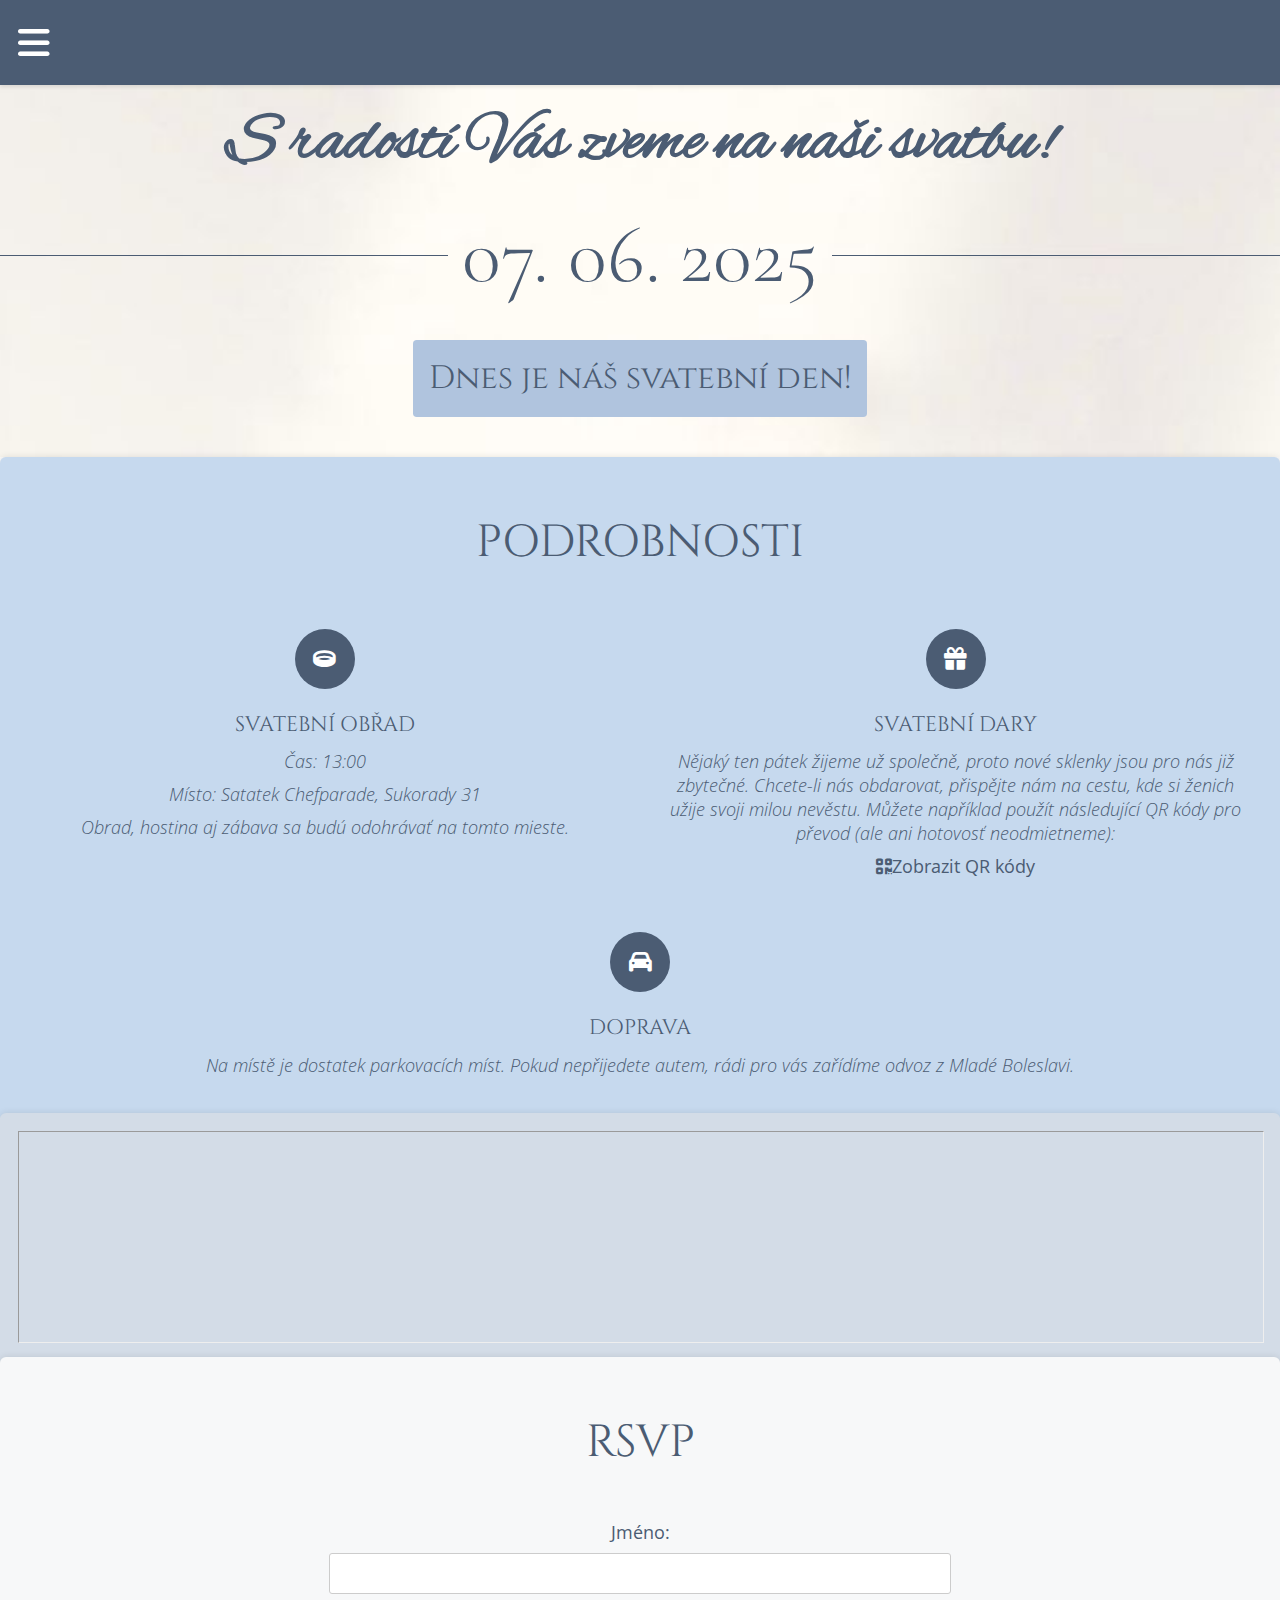
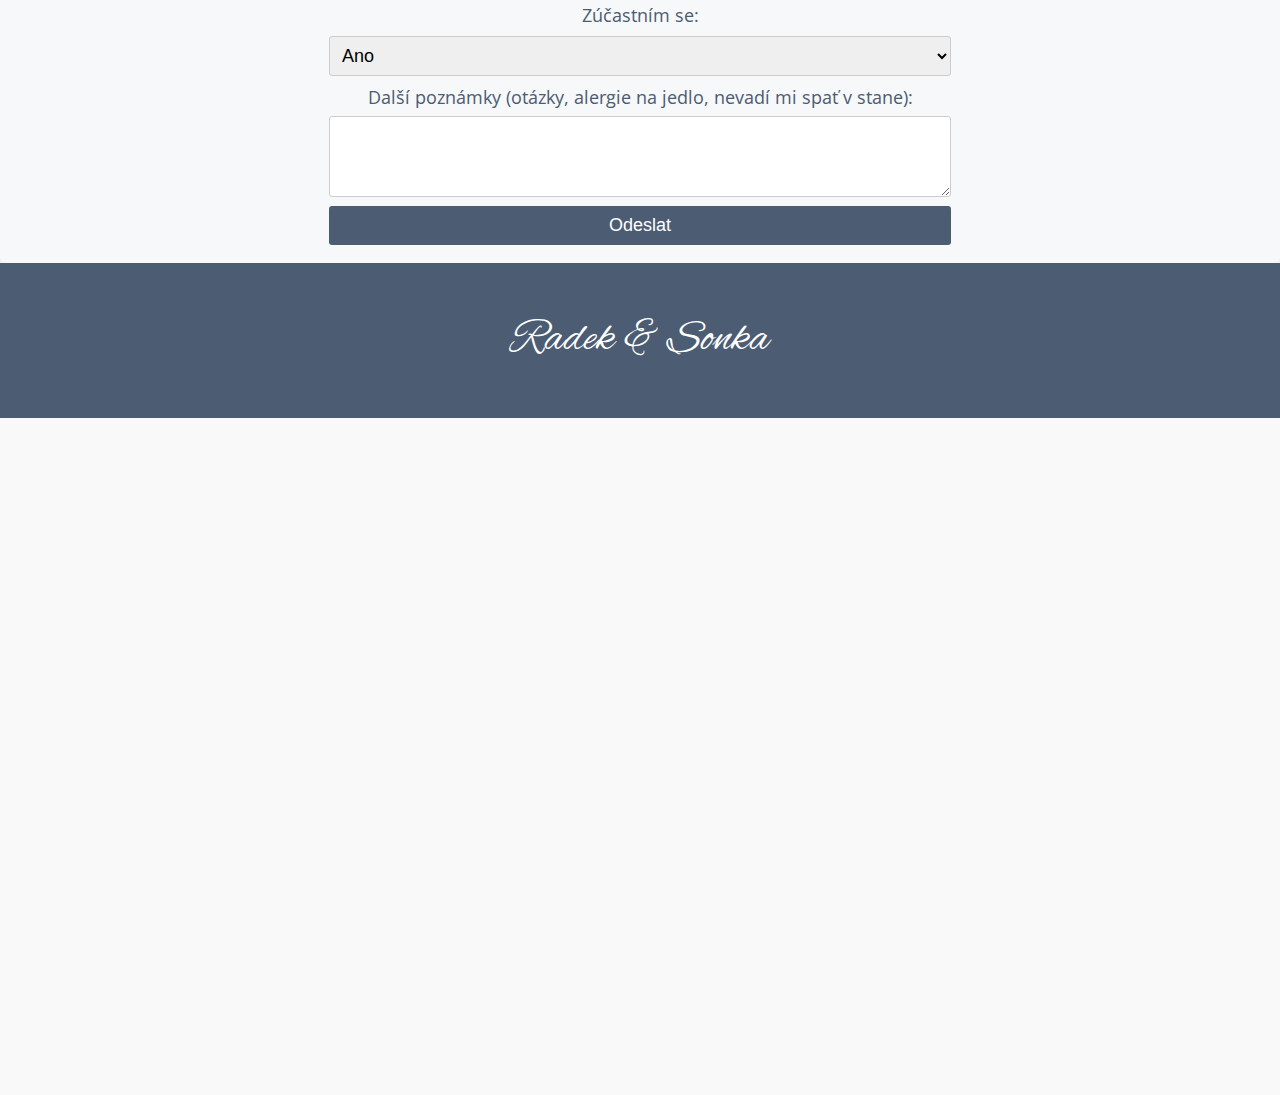
==== index.html @ 507f0cdb "timeline prec + ubytko prec" ====
<!DOCTYPE html>
<html lang="cs">
<head>
    <meta charset="UTF-8">
    <meta name="viewport" content="width=device-width, initial-scale=1.0">
    <title>Pozvánka na Svatbu</title>
    <link rel="stylesheet" href="style.css">
    <link rel="stylesheet" href="https://cdnjs.cloudflare.com/ajax/libs/font-awesome/6.0.0-beta3/css/all.min.css">
    <link rel="preconnect" href="https://fonts.googleapis.com">
    <link rel="preconnect" href="https://fonts.gstatic.com" crossorigin>
    <link href="https://fonts.googleapis.com/css2?family=Nanum+Myeongjo&family=Open+Sans:ital,wght@0,300..800;1,300..800&display=swap" rel="stylesheet">
    <link rel="preconnect" href="https://fonts.googleapis.com">
<link rel="preconnect" href="https://fonts.gstatic.com" crossorigin>
<link href="https://fonts.googleapis.com/css2?family=Alex+Brush&family=Bebas+Neue&family=Cinzel:wght@400..900&family=Cormorant+Garamond:ital,wght@0,300;0,400;0,500;0,600;0,700;1,300;1,400;1,500;1,600;1,700&family=Kanit:ital,wght@0,100;0,200;0,300;0,400;0,500;0,600;0,700;0,800;0,900;1,100;1,200;1,300;1,400;1,500;1,600;1,700;1,800;1,900&family=Lora:ital,wght@0,400..700;1,400..700&family=Playwrite+CZ:wght@100..400&display=swap" rel="stylesheet">
<link rel="preconnect" href="https://fonts.googleapis.com">
<link rel="preconnect" href="https://fonts.gstatic.com" crossorigin>
<link href="https://fonts.googleapis.com/css2?family=Alex+Brush&family=Bebas+Neue&family=Cinzel:wght@400..900&family=Cormorant+Garamond:ital,wght@0,300;0,400;0,500;0,600;0,700;1,300;1,400;1,500;1,600;1,700&family=Kanit:ital,wght@0,100;0,200;0,300;0,400;0,500;0,600;0,700;0,800;0,900;1,100;1,200;1,300;1,400;1,500;1,600;1,700;1,800;1,900&family=Lora:ital,wght@0,400..700;1,400..700&family=Playwrite+CZ:wght@100..400&display=swap" rel="stylesheet">

    </head>
<body>
    <nav id="navbar">
        <div id="menu-icon" onclick="toggleSideNav()">
            <i class="fas fa-bars"></i>
        </div>
    </nav>
    
    <div id="side-nav" class="side-nav">
        <ul id="nav-links">
            <li><a href="#timeline">Náš příběh</a></li>
            <li><a href="#event-details">Podrobnosti</a></li>
            <li><a href="#rsvp">RSVP</a></li>
            <li><a href="programme.html">Program</a></li>
        </ul>
    </div>
    
    
    
    <!-- <nav id="navbar">
        <ul>
            <li><a href="#timeline">Náš příběh</a></li>
            <li><a href="#event-details">Podrobnosti o akci</a></li>
            <li><a href="#rsvp">RSVP</a></li>
            <li><a href="programme.html">Detailní Program</a></li>
        </ul>
    </nav> -->
    <header>
        <h1>S radostí Vás zveme na naši svatbu!</h1>
        <!-- <h2>01.03.2025</h2> -->
        <div class="decorative-date">
            <span class="date-text">07. 06. 2025</span>
        </div>
        <div id="countdown"></div>
    </header>
    
    <!-- <section id="timeline">
        <h2>Náš příběh</h2>
        <div class="timeline-container">
            <div class="timeline-item">
                <div class="timeline-image">
                    <img src="slideshow/IMG_0041.JPG">
                </div>
                <div class="timeline-content">
                    <h3>2021</h3>
                    <h4>Prvé stretnutie</h4>
                    <p>Prvýkrát sme sa stretli v Prahe na bare Albertov kde sme sa obaja ocitli so spoločnou skupinou kamarátov a známych.</p>
                </div>
                <div class="timeline-icon">
                    <i class="fas fa-heart"></i>
                </div>
            </div>
            <div class="timeline-item">
                <div class="timeline-content">
                    <h3>2022</h3>
                    <h4>Spoločné bývanie</h4>
                    <p>O skvelé spomienky na prvé spoločné bývanie sa nám postarala Bruselská štvrť Schaerbeek, kam sme sa prvýkrát nasťahovali do spoločnej domácnosti.</p>
                </div>
                <div class="timeline-image">
                    <img src="slideshow/IMG_1514.jpg" >
                </div>
                <div class="timeline-icon">
                    <i class="fas fa-home"></i>
                </div>
            </div>
            <div class="timeline-item">
                <div class="timeline-image">
                    <img src="slideshow/7938b2a5-0678-45c2-80fe-83f394b271d8.JPG">
                </div>
                <div class="timeline-content">
                    <h3>2024</h3>
                    <h4>Zásnuby</h4>
                    <p>Dňa 1.5.2024 sme sa zasnúbili v Pražskom parku Stromovka.</p>
                </div>
                <div class="timeline-icon">
                    <i class="fas fa-ring"></i>
                </div>
            </div>
        </div>
    </section> -->

    <section id="event-details">
        <h2>Podrobnosti</h2>
        <div class="event-columns">
            <div class="event-column">
                <div class="event-icon">
                    <i class="fas fa-ring"></i>
                </div>
                <div class="event-text">
                    <h3>Svatební obřad</h3>
                    <p>Čas: 13:00</p>
                    <p>Místo: Satatek Chefparade, Sukorady 31</p>
                    <p>Obrad, hostina aj zábava sa budú odohrávať na tomto mieste.</p>
                </div>
            </div>
            <!-- <div class="event-column">
                <div class="event-icon">
                    <i class="fas fa-utensils"></i>
                </div>
                <div class="event-text">
                    <h3>Svatební hostina</h3>
                    <p>Čas: 14:00</p>
                    <p>Místo: Sataek Chefparade, Sukorady 31</p>
                </div>
            </div> -->
            <!-- <div class="event-column">
                <div class="event-icon">
                    <i class="fas fa-hotel"></i>
                </div>
                <div class="event-text">
                    <h3>Ubytování</h3>
                    <p>Keďže počet lôžok na mieste svadby je obmedzený ak by boli naši kamaráti a bratranci/sesternice ochotní prespať v stanoch na mieste budeme radi ak nám do pozvánky napíšete (kúpeľňa a miesto pre stany je k dispozícii, poprípade vieme doniesť aj stany karimatky a spacáky). V opačnom prípade bude ubytovanie zariadené v okolitých penziónoch.</p>
                </div>
            </div> -->
            <div class="event-column">
                <div class="event-icon">
                    <i class="fas fa-gift"></i>
                </div>
                <div class="event-text">
                    <h3>Svatební dary</h3>
                    <p>Nějaký ten pátek žijeme už společně, proto nové sklenky jsou pro nás již zbytečné. Chcete-li nás obdarovat, přispějte nám na cestu, kde si ženich užije svoji milou nevěstu. Můžete například použít následující QR kódy pro převod (ale ani hotovosť neodmietneme):</p>
                    <div class="toggle-qr" onclick="toggleQRCode('qr-codes-gift')">
                        <i class="fas fa-qrcode"></i> Zobrazit QR kódy
                    </div>
                    <div class="qr-codes" id="qr-codes-gift" style="display: none;">
                        <div class="qr-code">
                            <p>Euro:</p>
                            <img src="qr_euro.png" alt="QR kód pro Euro účet">
                        </div>
                        <div class="qr-code">
                            <p>KČ:</p>
                            <img src="qr_czk.jpeg" alt="QR kód pro účet v Kč">
                        </div>
                    </div>
                </div>
            </div>
            <!-- <div class="event-column">
                <div class="event-icon">
                    <i class="fas fa-music"></i>
                </div>
                <div class="event-text">
                    <h3>Hudba</h3>
                    <p>Pomôžte nám vytvoriť najlepší svadobný playlist na mieru našim hosťom. Naskenujte QR kód a pridajte sa do Spotify playlistu, kam môžete pridávať top party hity!</p>
                    <div class="toggle-qr" onclick="toggleQRCode('qr-codes-music')">
                        <i class="fas fa-qrcode"></i> Zobrazit QR kód
                    </div>
                    <div class="qr-codes" id="qr-codes-music" style="display: none;">
                        <div class="qr-code">
                            <img src="spotify_qr.png" alt="QR kód pro Spotify playlist">
                        </div>
                    </div>
                </div>
            </div> -->
            <div class="event-column">
                <div class="event-icon">
                    <i class="fas fa-car"></i>
                </div>
                <div class="event-text">
                    <h3>Doprava</h3>
                    <p>Na místě je dostatek parkovacích míst. Pokud nepřijedete autem, rádi pro vás zařídíme odvoz z Mladé Boleslavi.</p>
                </div>
            </div>
        </div>
    </section>
    

    <section id="map-section">
        <iframe src="https://www.google.com/maps/d/embed?mid=1CJRFz_3U0_V350K73fj73M5pzIe2AZo&ehbc=2E312F&noprof=1" width="100%" height="280"></iframe>
    </section>


    
    <section id="rsvp">
        <h2>RSVP</h2>
        <form id="rsvp-form" action="https://formspree.io/f/mnnajzrz" method="POST">
            <label for="name">Jméno:</label>
            <input type="text" id="name" name="name" required>
            <label for="attending">Zúčastním se:</label>
            <select id="attending" name="attending" required>
                <option value="yes">Ano</option>
                <option value="no">Ne</option>
            </select>
            <!-- <label for="accomodation">Potřebuji ubytování den před:</label>
            <select id="accomodation" name="accomodation" required>
                <option value="no">Ne</option>
                <option value="yes">Ano</option>
            </select> -->
            <label for="notes">Další poznámky (otázky, alergie na jedlo, nevadí mi spať v stane):</label>
            <textarea id="notes" name="notes" rows="4"></textarea>
            <button type="submit">Odeslat</button>
        </form>
    </section>
    

    <footer>
        <p> Radek & Sonka</p>
    </footer>
    <script src="script.js"></script>

        
</body>
</html>
---- style.css ----
/* General styles */
body {
    font-family: 'Open Sans', sans-serif;
    margin: 0;
    padding: 0;
    background-color: #f9f9f9;
    color: #4b5c73;
    font-weight: 0;
    zoom: 0.75; /* Adjust the zoom level */
    font-size: x-large;
    padding-top: 80px; /* Add padding to the top */
}

header {
    text-align: center;
    background: url('background.jpg') no-repeat center center;
    background-size: cover;
    color: #4b5c73;
    padding: 1.5em 0; /* Reduce padding */
    font-family: "Alex Brush", cursive;
    font-weight: 100;
    font-style: normal;
    font-size: 1.5em;
}

.decorative-date {
    display: flex;
    justify-content: center;
    align-items: center;
    margin: 0.5em 0; /* Reduce margin */
    font-size: 1.5em; /* Scale down font size */
    font-family: 'Cinzel', serif;
    color: #4b5c73;
    position: relative;
    width: 100%;
}

.date-text {
    padding: 0 10px; /* Reduce padding */
    font-weight: 100;
    z-index: 1;
    font-size: 2em; /* Scale down font size */
    font-family: "Cormorant Garamond", serif;
}

.decorative-date::before, .decorative-date::after {
    content: '';
    position: absolute;
    top: 50%;
    width: 35%;
    height: 2px;
    background-color: #4b5c73;
}

.decorative-date::before {
    left: 0;
}

.decorative-date::after {
    right: 0;
}

header h1 {
    margin: 0;
    font-size: 2.5em; /* Scale down font size */
}

header p {
    margin: 0;
    font-size: 1em; /* Scale down font size */
}

#countdown {
    margin-top: 0.5em; /* Reduce margin */
    font-size: 1.2em; /* Scale down font size */
    font-family: 'Cinzel', serif;
    background: #b0c4de;
    padding: 0.5em;
    border-radius: 5px;
    display: inline-block;
}

/* Section styles with different shades */
section {
    padding: 1em; /* Reduce padding */
    border-radius: 8px;
    box-shadow: 0 0 10px rgba(0, 0, 0, 0.1);
    text-align: center;
}

section:nth-of-type(1) {
    background-color: #c4dbf4; /* Light shade of dusty blue */
}

section:nth-of-type(2) {
    background-color: #d3dce7; /* Slightly darker shade of dusty blue */
}

section:nth-of-type(3) {
    background-color: #f7f8f9; /* Another shade of dusty blue */
}

section:nth-of-type(4) {
    background-color: #f2f4f7; /* Another shade of dusty blue */
}

section:not(:first-of-type) {
    margin-top: -0.5em; /* Reduce gap between sections */
}

@import url('https://fonts.googleapis.com/css2?family=Bebas+Neue&family=Cinzel:wght@400..900&family=Kanit:ital,wght@0,100;0,200;0,300;0,400;0,500;0,600;0,700;0,800;0,900&family=Playwrite+CZ:wght@100..400&display=swap');

h2 {
    color: #4b5c73;
    font-family: 'Cinzel';
    text-transform: uppercase;
    font-size: 2.5em; /* Scale down font size */
    font-weight: 100;
}

form {
    display: flex;
    flex-direction: column;
    align-items: flex-start; /* Align form elements to the left */
    width: 50%; /* Set the form width to 50% */
    margin: 0 auto; /* Center the form horizontally */
}

form label {
    margin-top: 0.5em;
    width: 100%; /* Ensure labels take the full width of the form */
}

form input, form select, form button, form textarea {
    margin-top: 0.5em;
    padding: 0.5em;
    font-size: 1em;
    border: 1px solid #ccc;
    border-radius: 4px;
    width: 100%; /* Ensure form controls take the full width of the form */
    box-sizing: border-box; /* Include padding and border in the element's total width and height */
}

form button {
    background-color: #4b5c73;
    color: white;
    border: none;
    cursor: pointer;
    align-self: center; /* Center the button within the form */
}

form button:hover {
    background-color: #9bb0c6;
}

/* Timeline styles */
#timeline {
    position: relative;
    padding: 1em 0; /* Reduce padding */
    background-color: #f9f9f9;
    text-align: center;
}

.timeline-container {
    display: flex;
    flex-direction: column;
    align-items: center;
    position: relative;
    max-width: 1400px;
    margin: 0 auto;
}

.timeline-item {
    display: flex;
    flex-direction: row;
    align-items: center;
    margin-bottom: 1em; /* Reduce margin */
    width: 100%;
    position: relative;
}

.timeline-item:nth-child(odd) .timeline-image {
    order: 1; /* Display image first on odd items */
}

.timeline-item:nth-child(even) .timeline-content {
    order: 1; /* Display content first on even items */
}

.timeline-image {
    flex: 1;
    display: flex;
    justify-content: center;
    align-items: center;
    width: 40%;
    padding: 0.5em; /* Reduce padding */
}

.timeline-image img {
    width: 250px; /* Scale down image size */
    height: 250px; /* Scale down image size */
    border-radius: 50%;
    object-fit: cover;
}

.timeline-content {
    flex: 1;
    padding: 0.5em; /* Reduce padding */
    background-color: #fff;
    border-radius: 8px;
    box-shadow: 0 0 10px rgba(0, 0, 0, 0.1);
    text-align: left;
}

.timeline-item:nth-child(odd) .timeline-content {
    margin-right: 2em; /* Adjust margin */
}

.timeline-item:nth-child(even) .timeline-content {
    margin-left: 2em; /* Adjust margin */
}

.timeline-content h3 {
    margin-top: 0;
    color: #4b5c73;
    font-family: 'Cinzel', serif;
    font-weight: 100;
    margin-bottom: 0.2em; /* Reduce margin */
    font-size: 0.9em; /* Adjust font size */
}

.timeline-content h4 {
    margin-top: 0; /* Ensure there is no top margin */
    margin-bottom: 0.5em; /* Maintain some space below the header */
    font-family: 'Cinzel', serif;
    text-transform: uppercase;
}

.timeline-content p {
    margin: 0;
    font-style: italic;
    font-weight: 100;
}

.timeline-icon {
    position: absolute;
    left: 50%;
    transform: translateX(-50%);
    background-color: #fff;
    border: 3px solid #4b5c73;
    border-radius: 50%;
    width: 60px; /* Scale down icon size */
    height: 60px; /* Scale down icon size */
    display: flex;
    justify-content: center;
    align-items: center;
    z-index: 1;
}

.timeline-icon i {
    color: #4b5c73;
    font-size: 35px; /* Scale down icon size */
}

.timeline-container::before {
    content: '';
    position: absolute;
    top: 0;
    bottom: 0;
    left: 50%;
    width: 4px;
    background: #4b5c73;
    transform: translateX(-50%);
}

#event-details {
    padding: 1em; /* Reduce padding */
    background-color: #c6d9ee; /* Light shade of blue */
    border-radius: 8px;
}

#event-details .event-columns {
    display: flex;
    flex-wrap: wrap;
    justify-content: space-between;
    gap: 1em; /* Adjust gap */
}

.event-column {
    flex: 1 1 calc(50% - 1em); /* Ensure three columns per row */
    box-sizing: border-box;
    text-align: center;
    padding: 1em; /* Reduce padding */
    border-radius: 8px;
}

.event-icon {
    width: 80px; /* Scale down icon size */
    height: 80px; /* Scale down icon size */
    border-radius: 50%;
    background-color: #4b5c73;
    display: flex;
    justify-content: center;
    align-items: center;
    margin: 0 auto 0.5em auto; /* Reduce margin */
}

.event-icon i {
    color: white;
    font-size: 30px; /* Scale down icon size */
}

.event-text h3 {
    color: #4b5c73;
    font-family: 'Cinzel', serif;
    font-weight: 100;
    text-transform: uppercase;
    margin-bottom: 0.5em;
}

.event-text p {
    font-style: italic;
    font-weight: 100;
    color: #4b5c73;
    margin: 0.5em 0;
}

/* QR code container styles */
.qr-codes {
    display: flex;
    justify-content: space-around;
    align-items: center;
    margin-top: 1em;
}

.qr-code {
    text-align: center;
}

.qr-code p {
    margin-bottom: 0.5em;
    font-weight: bold;
}

.qr-code img {
    max-width: 300px;
    height: auto;
    border: 1px solid #4b5c73;
    border-radius: 8px;
    padding: 0.5em;
    background-color: #f9f9f9;
}

/* Toggle icon styles */
.toggle-qr {
    display: flex;
    justify-content: center;
    align-items: center;
    cursor: pointer;
    color: #4b5c73;
}

.rsvp-message {
    text-align: left;
    margin: 1em 0;
    font-size: 1.2em;
    position: absolute;
    top: 10px;
    right: 10px;
    padding: 0.5em 1em;
    border-radius: 8px;
    box-shadow: 0 0 10px rgba(0, 0, 0, 0.1);
}

.rsvp-message a {
    color: #4b5c73;
    text-decoration: underline;
    font-weight: lighter;
    font-style: italic;
    cursor: pointer;
    font-size: medium;
}

.rsvp-message a:hover {
    color: #9bb0c6;
}

footer {
    text-align: center;
    padding: .1em;
    background-color: #4b5c73;
    color: white;
    font-family: "Alex Brush", cursive;
    font-weight: 100;
    font-style: normal;
    font-size: 2.5em;
}

/* Navigation bar styles */
/* #navbar {
    background-color: #4b5c73;
    position: fixed;
    width: 100%;
    top: 0;
    left: 0;
    z-index: 1000;
    box-shadow: 0 2px 5px rgba(0, 0, 0, 0.1);
    display: flex;
    justify-content: flex-start; 
    align-items: center;
    padding: 1em; 
} */

#menu-icon {
    display: block; /* Show the menu icon */
    font-size: 2em;
    color: white;
    cursor: pointer;
    margin-right: auto; /* Pushes the icon to the left */
}

#navbar {
    background-color: #4b5c73;
    position: fixed;
    width: 100%;
    top: 0;
    left: 0;
    z-index: 1002; /* Increase z-index so it's above the sidebar */
    box-shadow: 0 2px 5px rgba(0, 0, 0, 0.1);
    display: flex;
    justify-content: flex-start; /* Align items to the start (left) */
    align-items: center;
    padding: 1em; /* Single padding */
}

#side-nav {
    height: 100%; /* Full height */
    width: 0; /* Initial width */
    position: fixed; /* Fixed Sidebar (stay in place) */
    z-index: 1001; /* Ensure sidebar is below the navbar */
    top: 0;
    left: 0;
    background-color: rgba(75, 92, 115, 0.9); /* Sidebar color with transparency */
    overflow-x: hidden; /* Disable horizontal scroll */
    transition: 0.5s; /* 0.5 second transition effect to slide in the sidenav */
    padding-top: 60px; /* Place content 60px from the top */
}


#side-nav.open {
    width: 250px; /* Set width when opened */
}

#side-nav ul {
    padding: 0;
    margin: 50px 0 0 0; /* Add margin to push content lower */
    list-style-type: none;
}

#side-nav ul li {
    padding: 8px 8px 8px 32px;
    text-decoration: none;
    font-size: 1.2em; /* Smaller font size */
    color: white;
    display: block;
    transition: 0.3s;
}

#side-nav ul li a {
    color: white;
    text-decoration: none;
    text-transform: uppercase;
}

#side-nav ul li a:hover {
    color: #9bb0c6;
}

#side-nav .close-btn {
    position: absolute;
    top: 15px; /* Adjust top to ensure it's visible */
    right: 15px; /* Adjust right to ensure it's not covered */
    font-size: 2em;
    color: white;
    text-decoration: none;
    cursor: pointer;
    z-index: 1002;
}

/* General styles for smaller screens */
@media only screen and (max-width: 768px) {
    body {
        font-size: large;
        zoom: 1; /* Reset zoom for smaller screens */
    }

    header {
        padding: 1em 0;
        font-size: 1.2em;
    }

    .event-column {
        flex: 1 1 100%; /* Stack columns on top of each other */
        margin-bottom: 1em;
    }

    #programme-container {
        max-width: 100%;
    }

    .programme-icon {
        width: 80px;
        height: 80px;
        font-size: 40px;
    }

    .programme-content {
        padding: 0.5em;
        font-size: 1em;
    }

    .programme-content h3 {
        font-size: 1.2em;
    }

    .programme-content p {
        font-size: 1em;
    }

    .programme-content h4 {
        font-size: 1em;
    }

    .rsvp-message {
        font-size: 1em;
        top: 5px;
        right: 5px;
    }

    header h1 {
        font-size: 2em; /* Scale down font size */
    }

    .decorative-date {
        margin: 0.3em 0;
        font-size: 1.2em;
    }

    .date-text {
        font-size: 1.5em; /* Scale down font size */
    }

    .decorative-date::before, .decorative-date::after {
        width: 25%; /* Shorten the lines on smaller screens */
    }

    #nav-links {
        position: absolute;
        top: 100%; /* Position below the navbar */
        left: 0;
        right: 0;
    }
    
    .timeline-image img {
        width: 150px; /* Adjust width for smaller screens */
        height: 150px; /* Adjust height for smaller screens */
        border-radius: 50%; /* Ensure the images remain circular */
    }
    #side-nav ul {
        position: absolute;
        top: 90px; /* Position it just below the burger icon */
        left: 0;
        right: 0;
        margin: 0;
        padding: 0;
        list-style-type: none; /* Ensure no extra space is added by list styling */
        text-align: center; /* Center the text */
    }

    /* Adjust the sidebar itself */
    #side-nav {
        padding-top: 0; /* Remove padding to ensure the ul starts at the top */
    }
}

@media (max-width: 480px) {
    header h1 {
        font-size: 1.5em; /* Scale down font size further */
    }

    .decorative-date {
        margin: 0.2em 0;
        font-size: 1em;
    }

    .date-text {
        font-size: 1.2em; /* Further reduce font size */
    }

    .decorative-date::before, .decorative-date::after {
        width: 20%; /* Further shorten the lines on very small screens */
    }
}
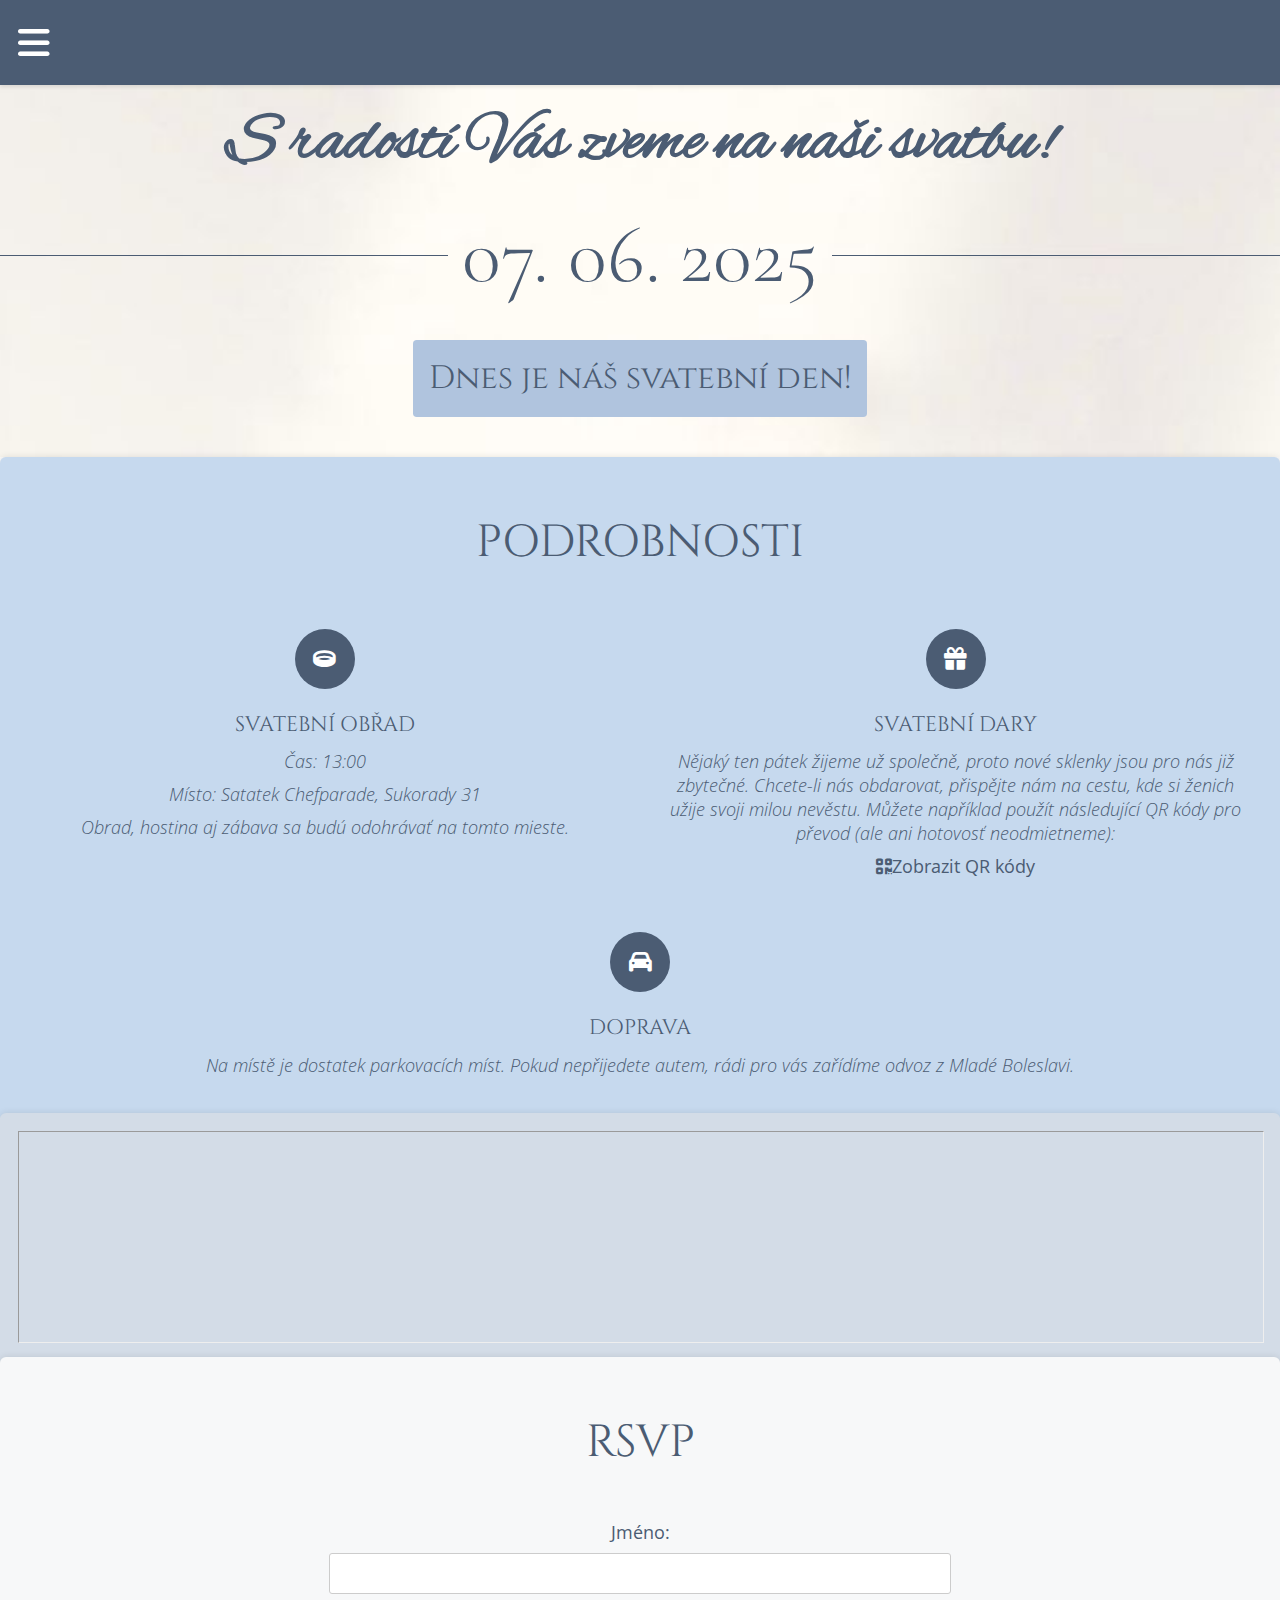
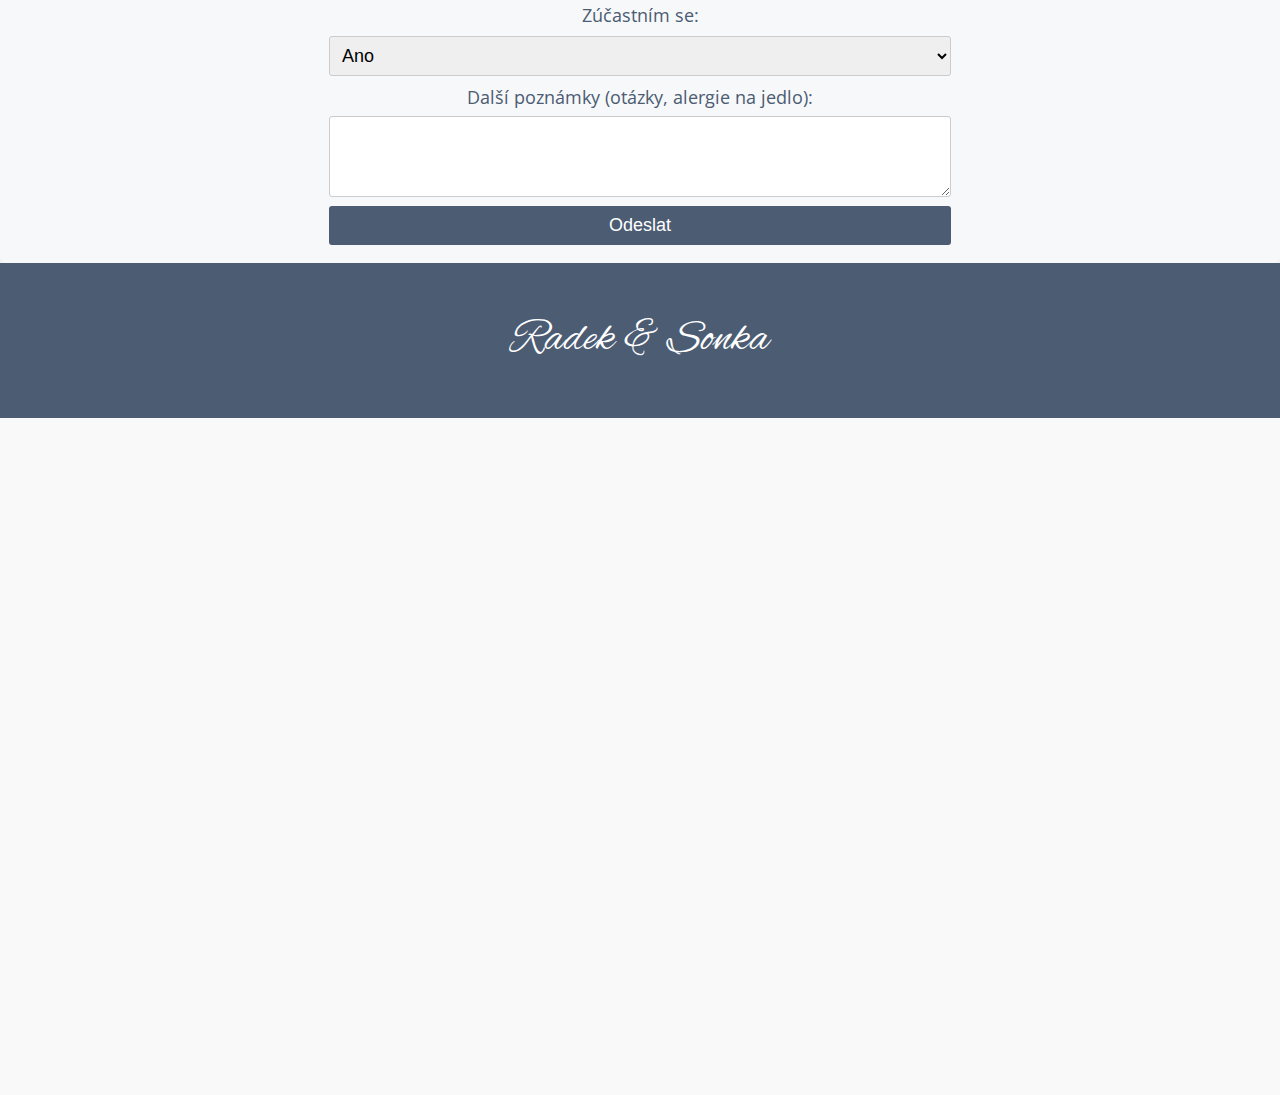
==== commit bdc5c6ea: "finalne upravy" ====
--- a/index.html
+++ b/index.html
@@ -203,7 +203,7 @@
                 <option value="no">Ne</option>
                 <option value="yes">Ano</option>
             </select> -->
-            <label for="notes">Další poznámky (otázky, alergie na jedlo, nevadí mi spať v stane):</label>
+            <label for="notes">Další poznámky (otázky, alergie na jedlo):</label>
             <textarea id="notes" name="notes" rows="4"></textarea>
             <button type="submit">Odeslat</button>
         </form>
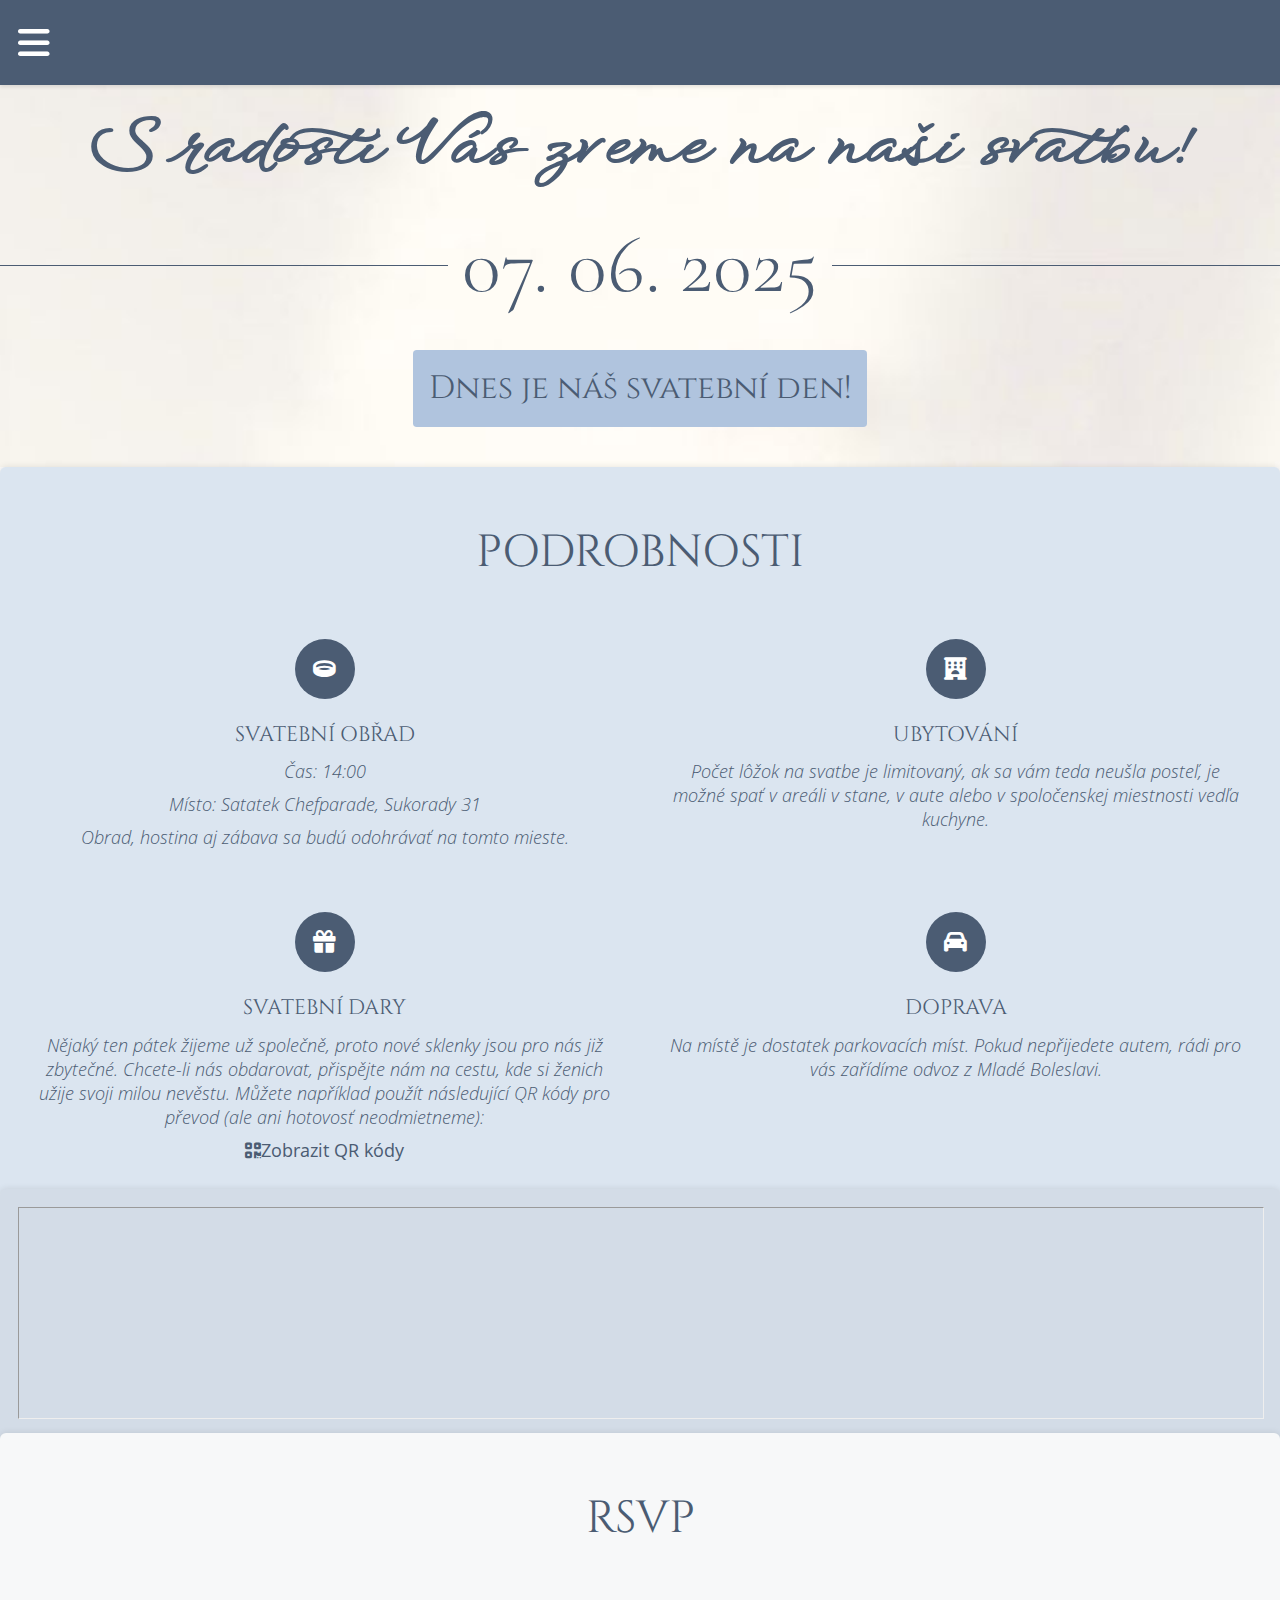
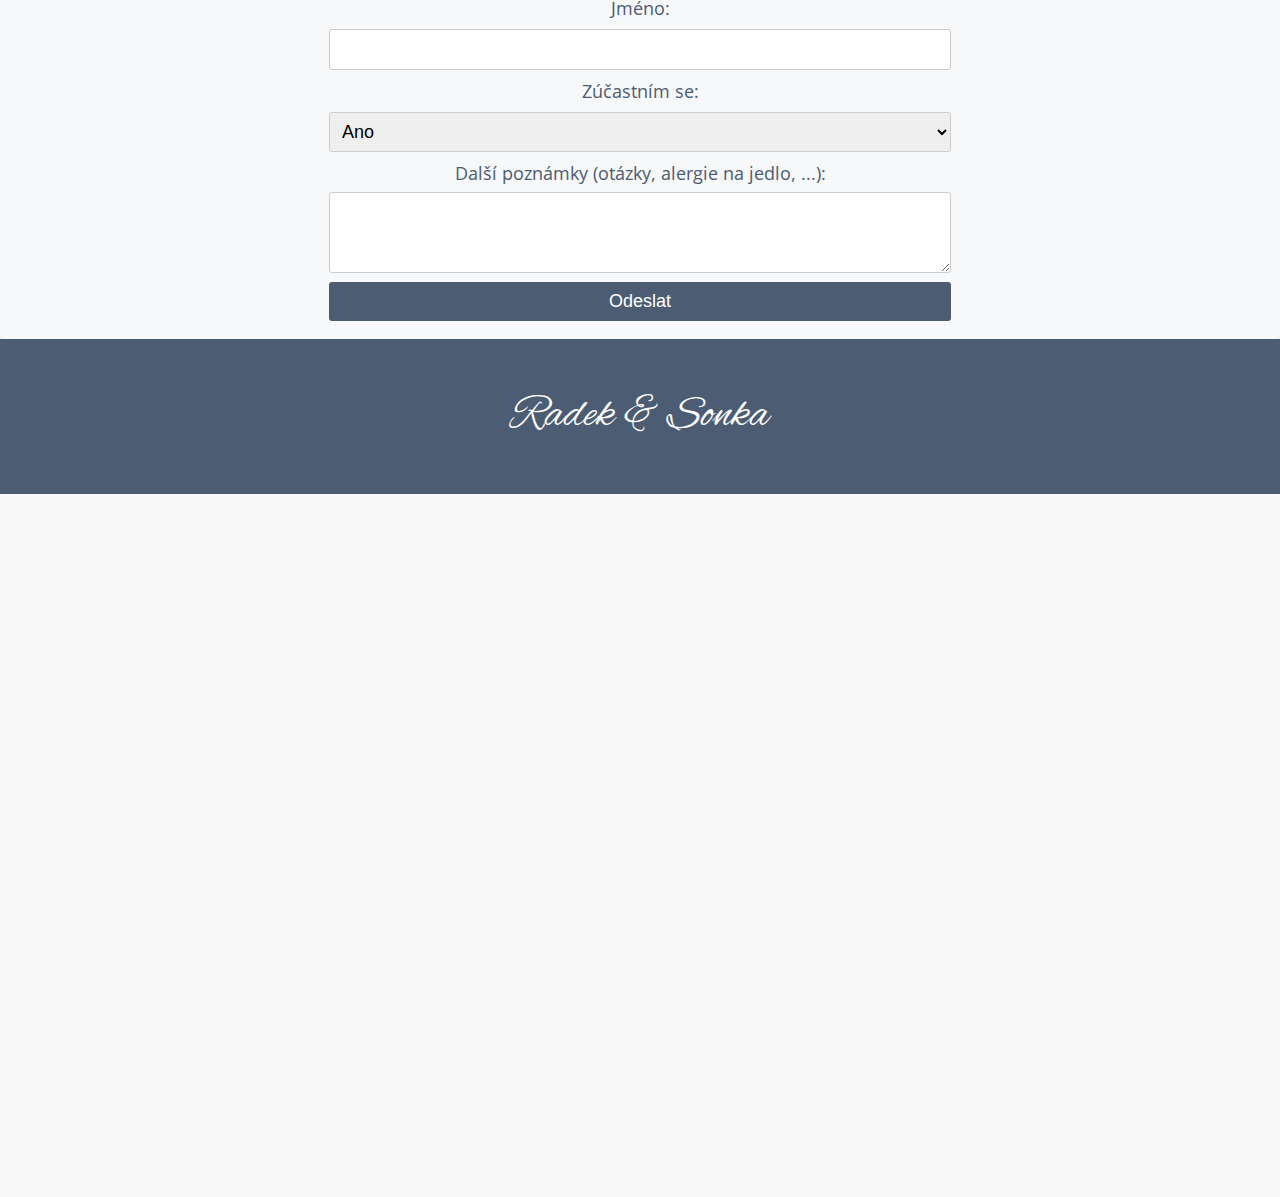
==== commit 37e0a8c7: "finalne zmeny qr, font nadpis" ====
--- a/index.html
+++ b/index.html
@@ -15,7 +15,7 @@
 <link rel="preconnect" href="https://fonts.googleapis.com">
 <link rel="preconnect" href="https://fonts.gstatic.com" crossorigin>
 <link href="https://fonts.googleapis.com/css2?family=Alex+Brush&family=Bebas+Neue&family=Cinzel:wght@400..900&family=Cormorant+Garamond:ital,wght@0,300;0,400;0,500;0,600;0,700;1,300;1,400;1,500;1,600;1,700&family=Kanit:ital,wght@0,100;0,200;0,300;0,400;0,500;0,600;0,700;0,800;0,900;1,100;1,200;1,300;1,400;1,500;1,600;1,700;1,800;1,900&family=Lora:ital,wght@0,400..700;1,400..700&family=Playwrite+CZ:wght@100..400&display=swap" rel="stylesheet">
-
+<link href="https://fonts.googleapis.com/css2?family=WindSong:wght@400;500&display=swap" rel="stylesheet">
     </head>
 <body>
     <nav id="navbar">
@@ -26,7 +26,7 @@
     
     <div id="side-nav" class="side-nav">
         <ul id="nav-links">
-            <li><a href="#timeline">Náš příběh</a></li>
+            <!-- <li><a href="#timeline">Náš příběh</a></li> -->
             <li><a href="#event-details">Podrobnosti</a></li>
             <li><a href="#rsvp">RSVP</a></li>
             <li><a href="programme.html">Program</a></li>
@@ -106,30 +106,20 @@
                 </div>
                 <div class="event-text">
                     <h3>Svatební obřad</h3>
-                    <p>Čas: 13:00</p>
+                    <p>Čas: 14:00</p>
                     <p>Místo: Satatek Chefparade, Sukorady 31</p>
                     <p>Obrad, hostina aj zábava sa budú odohrávať na tomto mieste.</p>
                 </div>
             </div>
-            <!-- <div class="event-column">
-                <div class="event-icon">
-                    <i class="fas fa-utensils"></i>
-                </div>
-                <div class="event-text">
-                    <h3>Svatební hostina</h3>
-                    <p>Čas: 14:00</p>
-                    <p>Místo: Sataek Chefparade, Sukorady 31</p>
-                </div>
-            </div> -->
-            <!-- <div class="event-column">
+            <div class="event-column">
                 <div class="event-icon">
                     <i class="fas fa-hotel"></i>
                 </div>
                 <div class="event-text">
                     <h3>Ubytování</h3>
-                    <p>Keďže počet lôžok na mieste svadby je obmedzený ak by boli naši kamaráti a bratranci/sesternice ochotní prespať v stanoch na mieste budeme radi ak nám do pozvánky napíšete (kúpeľňa a miesto pre stany je k dispozícii, poprípade vieme doniesť aj stany karimatky a spacáky). V opačnom prípade bude ubytovanie zariadené v okolitých penziónoch.</p>
-                </div>
-            </div> -->
+                    <p>Počet lôžok na svatbe je limitovaný, ak sa vám teda neušla posteľ, je možné spať v areáli v stane, v aute alebo v spoločenskej miestnosti vedľa kuchyne. </p>
+                </div>
+            </div>
             <div class="event-column">
                 <div class="event-icon">
                     <i class="fas fa-gift"></i>
@@ -203,7 +193,7 @@
                 <option value="no">Ne</option>
                 <option value="yes">Ano</option>
             </select> -->
-            <label for="notes">Další poznámky (otázky, alergie na jedlo):</label>
+            <label for="notes">Další poznámky (otázky, alergie na jedlo, ...):</label>
             <textarea id="notes" name="notes" rows="4"></textarea>
             <button type="submit">Odeslat</button>
         </form>
--- a/style.css
+++ b/style.css
@@ -17,8 +17,8 @@
     background-size: cover;
     color: #4b5c73;
     padding: 1.5em 0; /* Reduce padding */
-    font-family: "Alex Brush", cursive;
-    font-weight: 100;
+    font-family: "WindSong", cursive;
+    font-weight: 400;
     font-style: normal;
     font-size: 1.5em;
 }
@@ -275,7 +275,7 @@
 
 #event-details {
     padding: 1em; /* Reduce padding */
-    background-color: #c6d9ee; /* Light shade of blue */
+    background-color: #dbe5f0; /* Light shade of blue */
     border-radius: 8px;
 }
 
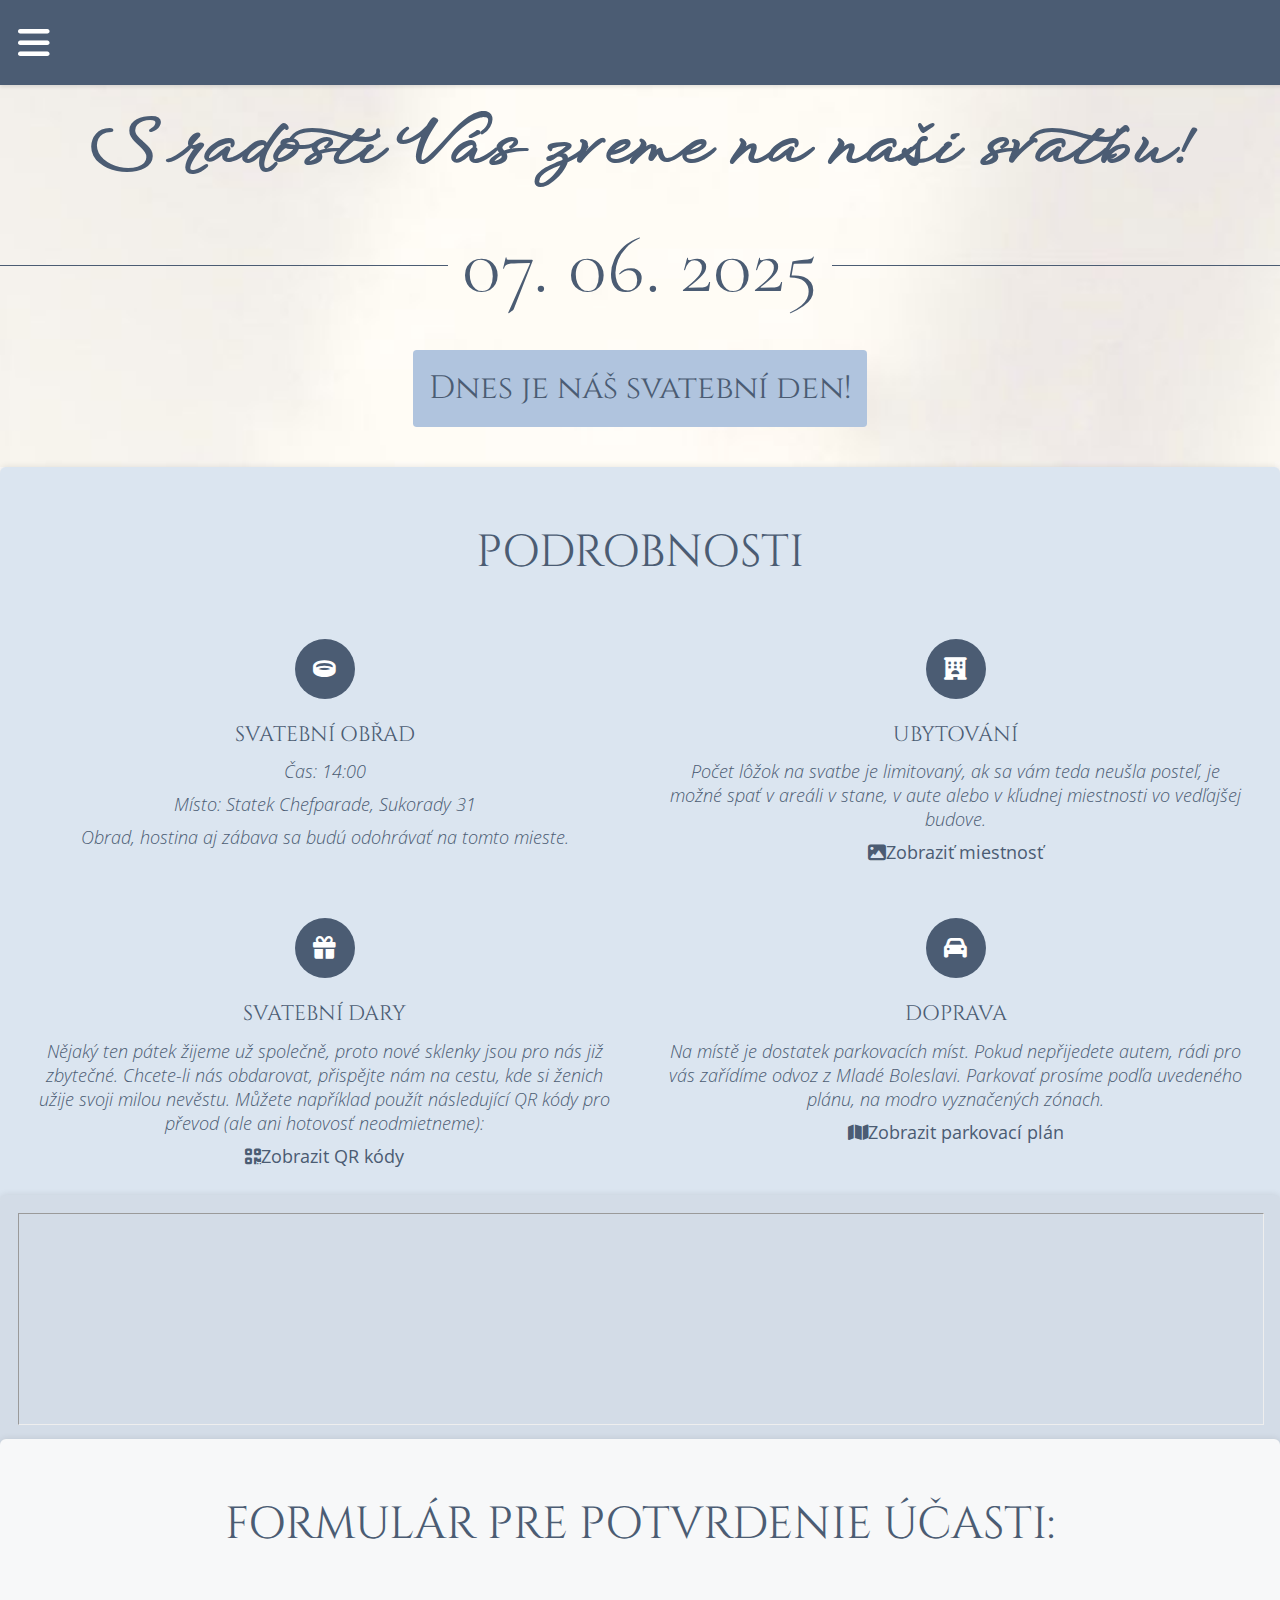
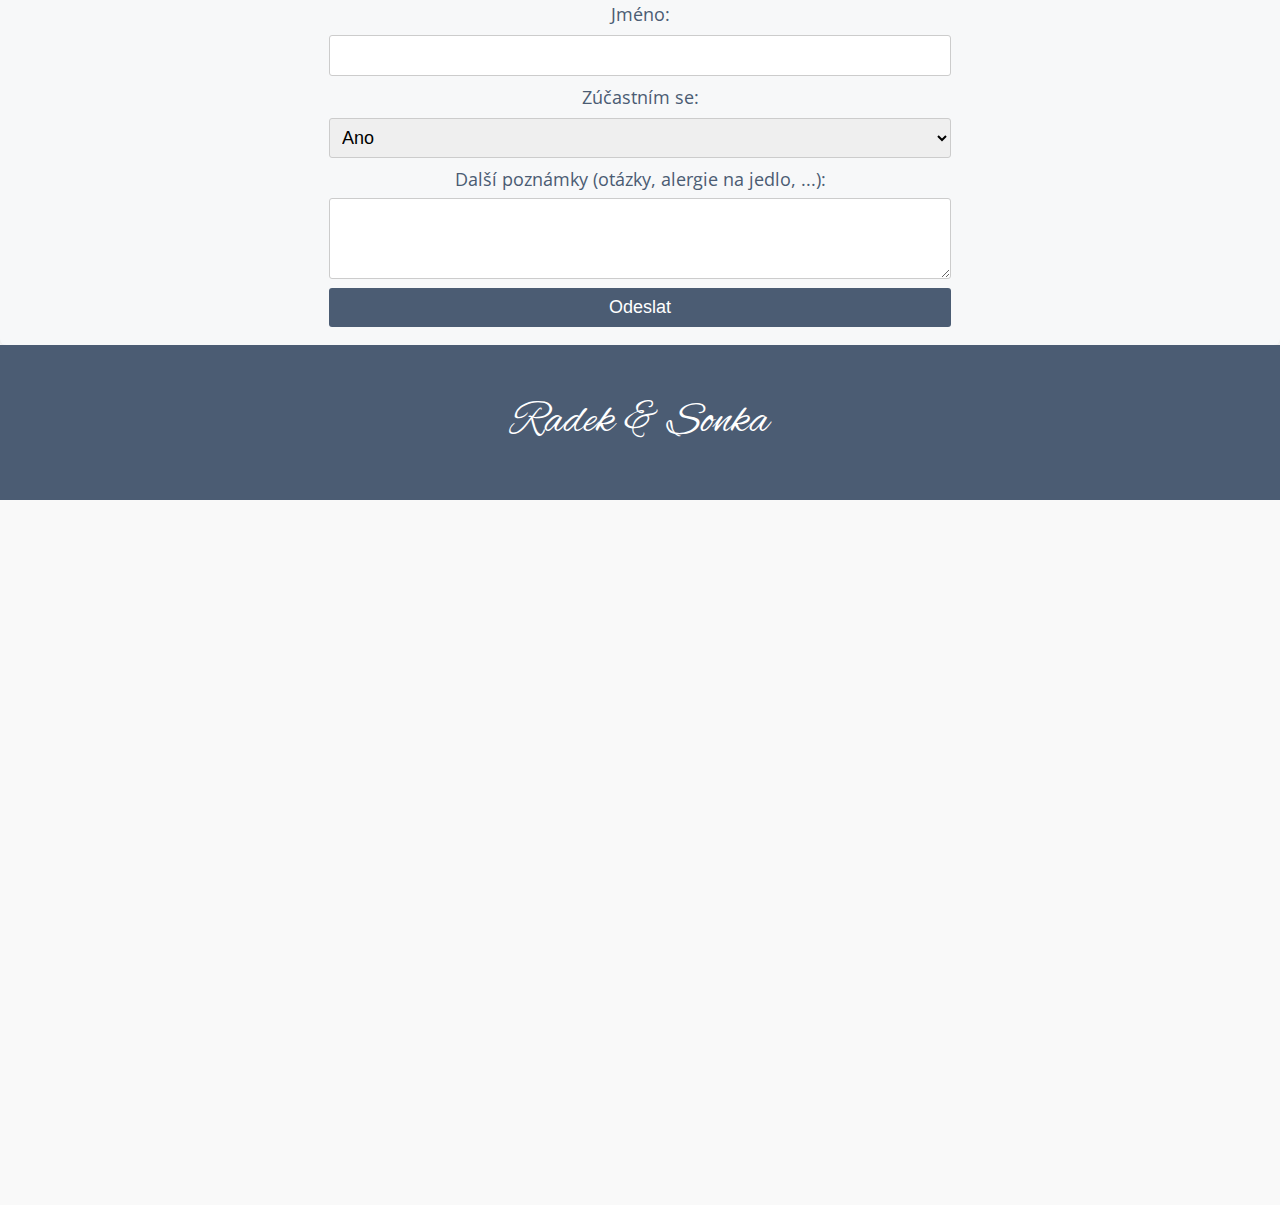
==== commit b0992b74: "parkovaci plan" ====
--- a/index.html
+++ b/index.html
@@ -52,50 +52,6 @@
         <div id="countdown"></div>
     </header>
     
-    <!-- <section id="timeline">
-        <h2>Náš příběh</h2>
-        <div class="timeline-container">
-            <div class="timeline-item">
-                <div class="timeline-image">
-                    <img src="slideshow/IMG_0041.JPG">
-                </div>
-                <div class="timeline-content">
-                    <h3>2021</h3>
-                    <h4>Prvé stretnutie</h4>
-                    <p>Prvýkrát sme sa stretli v Prahe na bare Albertov kde sme sa obaja ocitli so spoločnou skupinou kamarátov a známych.</p>
-                </div>
-                <div class="timeline-icon">
-                    <i class="fas fa-heart"></i>
-                </div>
-            </div>
-            <div class="timeline-item">
-                <div class="timeline-content">
-                    <h3>2022</h3>
-                    <h4>Spoločné bývanie</h4>
-                    <p>O skvelé spomienky na prvé spoločné bývanie sa nám postarala Bruselská štvrť Schaerbeek, kam sme sa prvýkrát nasťahovali do spoločnej domácnosti.</p>
-                </div>
-                <div class="timeline-image">
-                    <img src="slideshow/IMG_1514.jpg" >
-                </div>
-                <div class="timeline-icon">
-                    <i class="fas fa-home"></i>
-                </div>
-            </div>
-            <div class="timeline-item">
-                <div class="timeline-image">
-                    <img src="slideshow/7938b2a5-0678-45c2-80fe-83f394b271d8.JPG">
-                </div>
-                <div class="timeline-content">
-                    <h3>2024</h3>
-                    <h4>Zásnuby</h4>
-                    <p>Dňa 1.5.2024 sme sa zasnúbili v Pražskom parku Stromovka.</p>
-                </div>
-                <div class="timeline-icon">
-                    <i class="fas fa-ring"></i>
-                </div>
-            </div>
-        </div>
-    </section> -->
 
     <section id="event-details">
         <h2>Podrobnosti</h2>
@@ -107,7 +63,7 @@
                 <div class="event-text">
                     <h3>Svatební obřad</h3>
                     <p>Čas: 14:00</p>
-                    <p>Místo: Satatek Chefparade, Sukorady 31</p>
+                    <p>Místo: Statek Chefparade, Sukorady 31</p>
                     <p>Obrad, hostina aj zábava sa budú odohrávať na tomto mieste.</p>
                 </div>
             </div>
@@ -117,9 +73,31 @@
                 </div>
                 <div class="event-text">
                     <h3>Ubytování</h3>
-                    <p>Počet lôžok na svatbe je limitovaný, ak sa vám teda neušla posteľ, je možné spať v areáli v stane, v aute alebo v spoločenskej miestnosti vedľa kuchyne. </p>
+                    <p>Počet lôžok na svatbe je limitovaný, ak sa vám teda neušla posteľ, je možné spať v areáli v stane, v aute alebo v kľudnej miestnosti vo vedľajšej budove.</p>
+                    <div class="toggle-qr" onclick="toggleSlideshow()">
+                        <i class="fas fa-image"></i> Zobraziť miestnosť 
+                    </div>
+                    <div id="slideshowContainer" class="slideshow-container" style="display: none;">
+                        <div class="mySlides">
+                            <img src="slideshow/spolocenska miestnost2.jpg" style="width:100%">
+                        </div>
+                        <div class="mySlides">
+                            <img src="slideshow/spolcenska miestnost.jpg" style="width:100%">
+                        </div>
+                        <div class="mySlides">
+                            <img src="slideshow/spolocenska miestnost3.jpg" style="width:100%">
+                        </div>
+                        <div class="mySlides">
+                            <img src="slideshow/spolocenska miestnost4.jpg" style="width:100%">
+                        </div>
+                        
+                        <!-- Next and Previous buttons -->
+                        <a class="prev" onclick="plusSlides(-1)">&#10094;</a>
+                        <a class="next" onclick="plusSlides(1)">&#10095;</a>
+                    </div>
                 </div>
             </div>
+            
             <div class="event-column">
                 <div class="event-icon">
                     <i class="fas fa-gift"></i>
@@ -165,9 +143,20 @@
                 </div>
                 <div class="event-text">
                     <h3>Doprava</h3>
-                    <p>Na místě je dostatek parkovacích míst. Pokud nepřijedete autem, rádi pro vás zařídíme odvoz z Mladé Boleslavi.</p>
+                    <p>Na místě je dostatek parkovacích míst. Pokud nepřijedete autem, rádi pro vás zařídíme odvoz z Mladé Boleslavi. Parkovať prosíme podľa uvedeného plánu, na modro vyznačených zónach.</p>
+            
+                    <!-- Toggle button to show/hide parking plan -->
+                    <div class="toggle-qr" onclick="toggleParkingPlan()">
+                        <i class="fas fa-map"></i> Zobrazit parkovací plán
+                    </div>
+            
+                    <!-- Parking Plan Container (Initially Hidden) -->
+                    <div id="parkingPlanContainer" class="pdf-container" style="display: none;">
+                        <iframe src="Plánek parkování.pdf" width="100%" height="400px"></iframe>
+                    </div>
                 </div>
             </div>
+            
         </div>
     </section>
     
@@ -179,7 +168,7 @@
 
     
     <section id="rsvp">
-        <h2>RSVP</h2>
+        <h2>Formulár pre potvrdenie účasti:</h2>
         <form id="rsvp-form" action="https://formspree.io/f/mnnajzrz" method="POST">
             <label for="name">Jméno:</label>
             <input type="text" id="name" name="name" required>
--- a/style.css
+++ b/style.css
@@ -601,3 +601,66 @@
         width: 20%; /* Further shorten the lines on very small screens */
     }
 }
+/* Slideshow container */
+.slideshow-container {
+    position: relative;
+    max-width: 600px;
+    margin: auto;
+    text-align: center;
+    padding-top: 10px;
+}
+
+/* Hide slides by default */
+.mySlides {
+    display: none;
+}
+
+/* Next & Previous buttons */
+.prev, .next {
+    cursor: pointer;
+    position: absolute;
+    top: 50%;
+    width: auto;
+    padding: 10px;
+    color: white;
+    font-size: 20px;
+    font-weight: bold;
+    transition: 0.6s ease;
+    background: rgba(0, 0, 0, 0.5);
+    border-radius: 5px;
+}
+
+.prev {
+    left: 5px;
+}
+
+.next {
+    right: 5px;
+}
+
+.prev:hover, .next:hover {
+    background-color: rgba(0, 0, 0, 0.8);
+}
+
+/* Toggle button style */
+.toggle-slideshow {
+    cursor: pointer;
+    color: #4b5c73;
+    text-decoration: underline;
+    font-weight: bold;
+    margin-top: 5px;
+    display: inline-block;
+}
+
+.toggle-slideshow:hover {
+    color: #9bb0c6;
+}
+.pdf-container {
+    text-align: center;
+    margin-top: 10px;
+    padding: 10px;
+    background-color: #f9f9f9;
+    border: 1px solid #ccc;
+    border-radius: 8px;
+    box-shadow: 0 0 10px rgba(0, 0, 0, 0.1);
+}
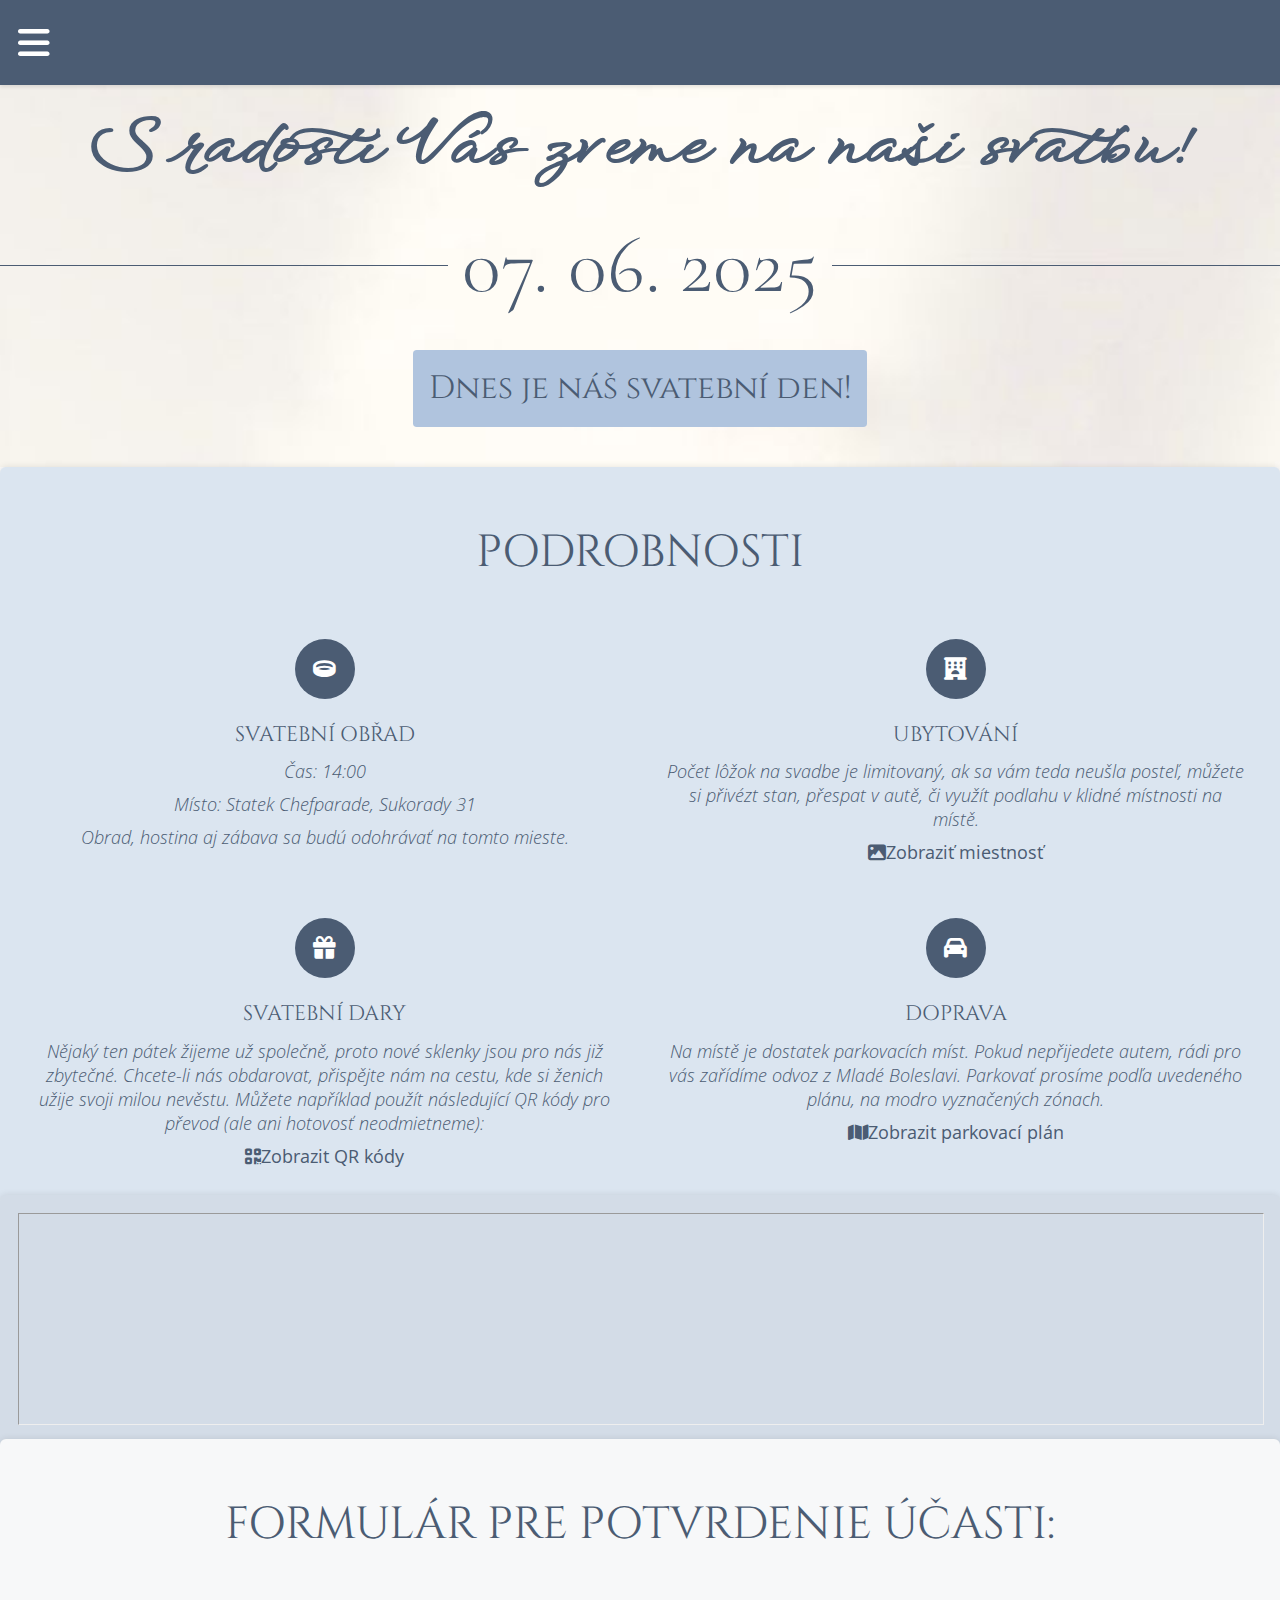
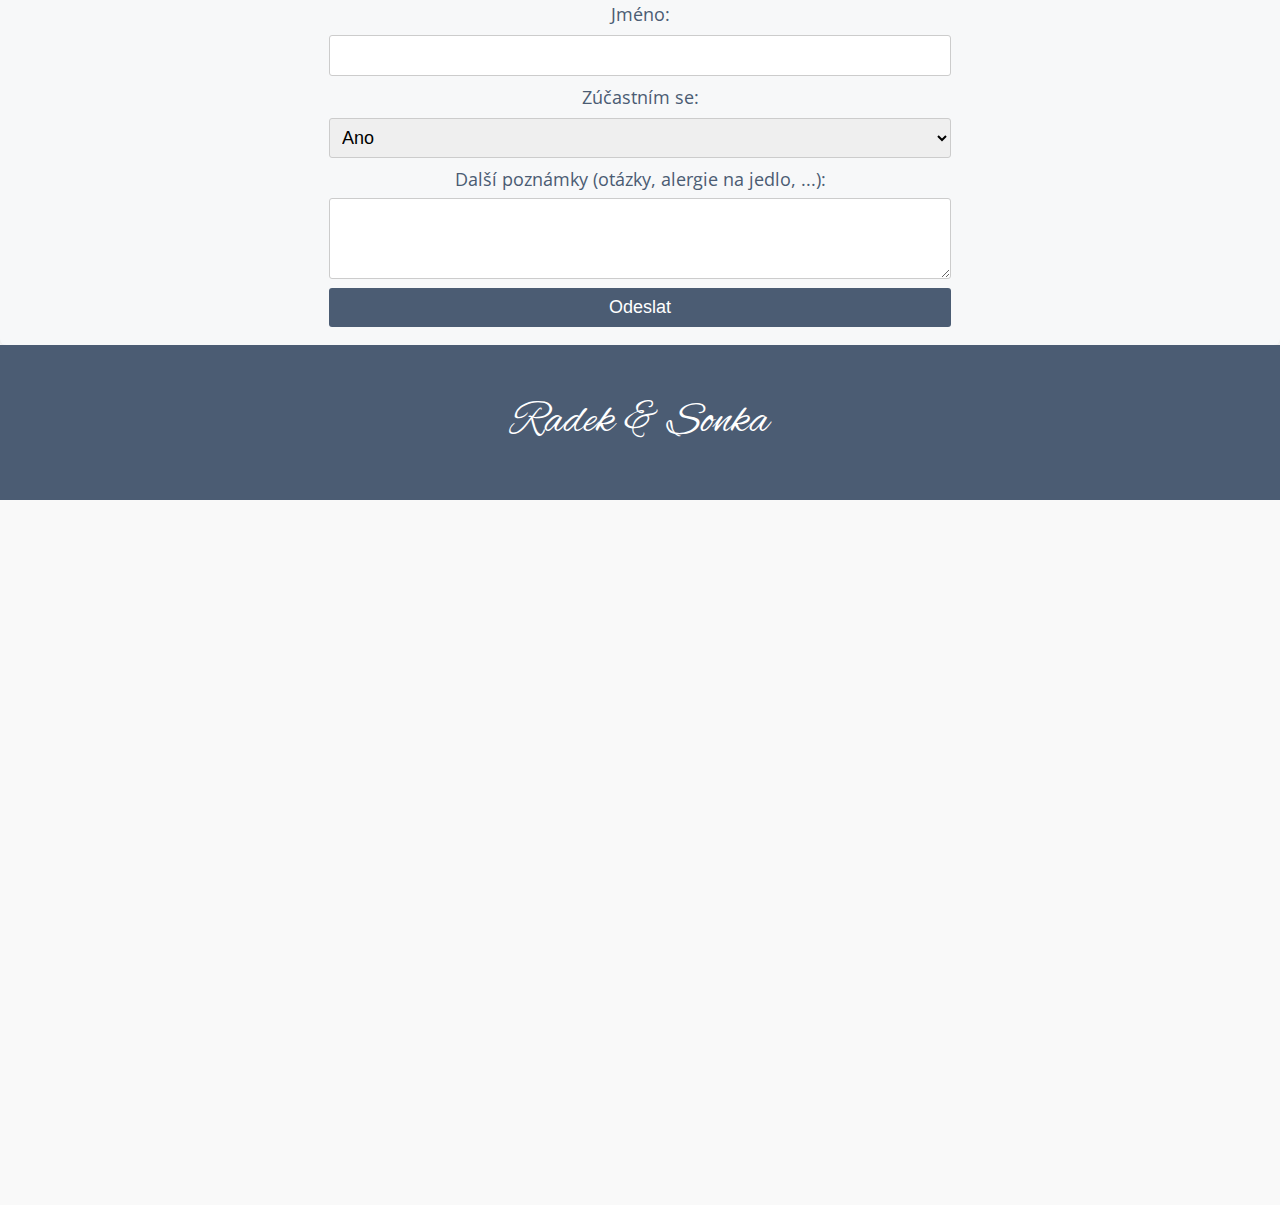
==== commit 8598de28: "update accommodation description for clarity and language consistency" ====
--- a/index.html
+++ b/index.html
@@ -73,7 +73,7 @@
                 </div>
                 <div class="event-text">
                     <h3>Ubytování</h3>
-                    <p>Počet lôžok na svatbe je limitovaný, ak sa vám teda neušla posteľ, je možné spať v areáli v stane, v aute alebo v kľudnej miestnosti vo vedľajšej budove.</p>
+                    <p>Počet lôžok na svadbe je limitovaný, ak sa vám teda neušla posteľ, můžete si přivézt stan, přespat v autě, či využít podlahu v klidné místnosti na místě.</p>
                     <div class="toggle-qr" onclick="toggleSlideshow()">
                         <i class="fas fa-image"></i> Zobraziť miestnosť 
                     </div>
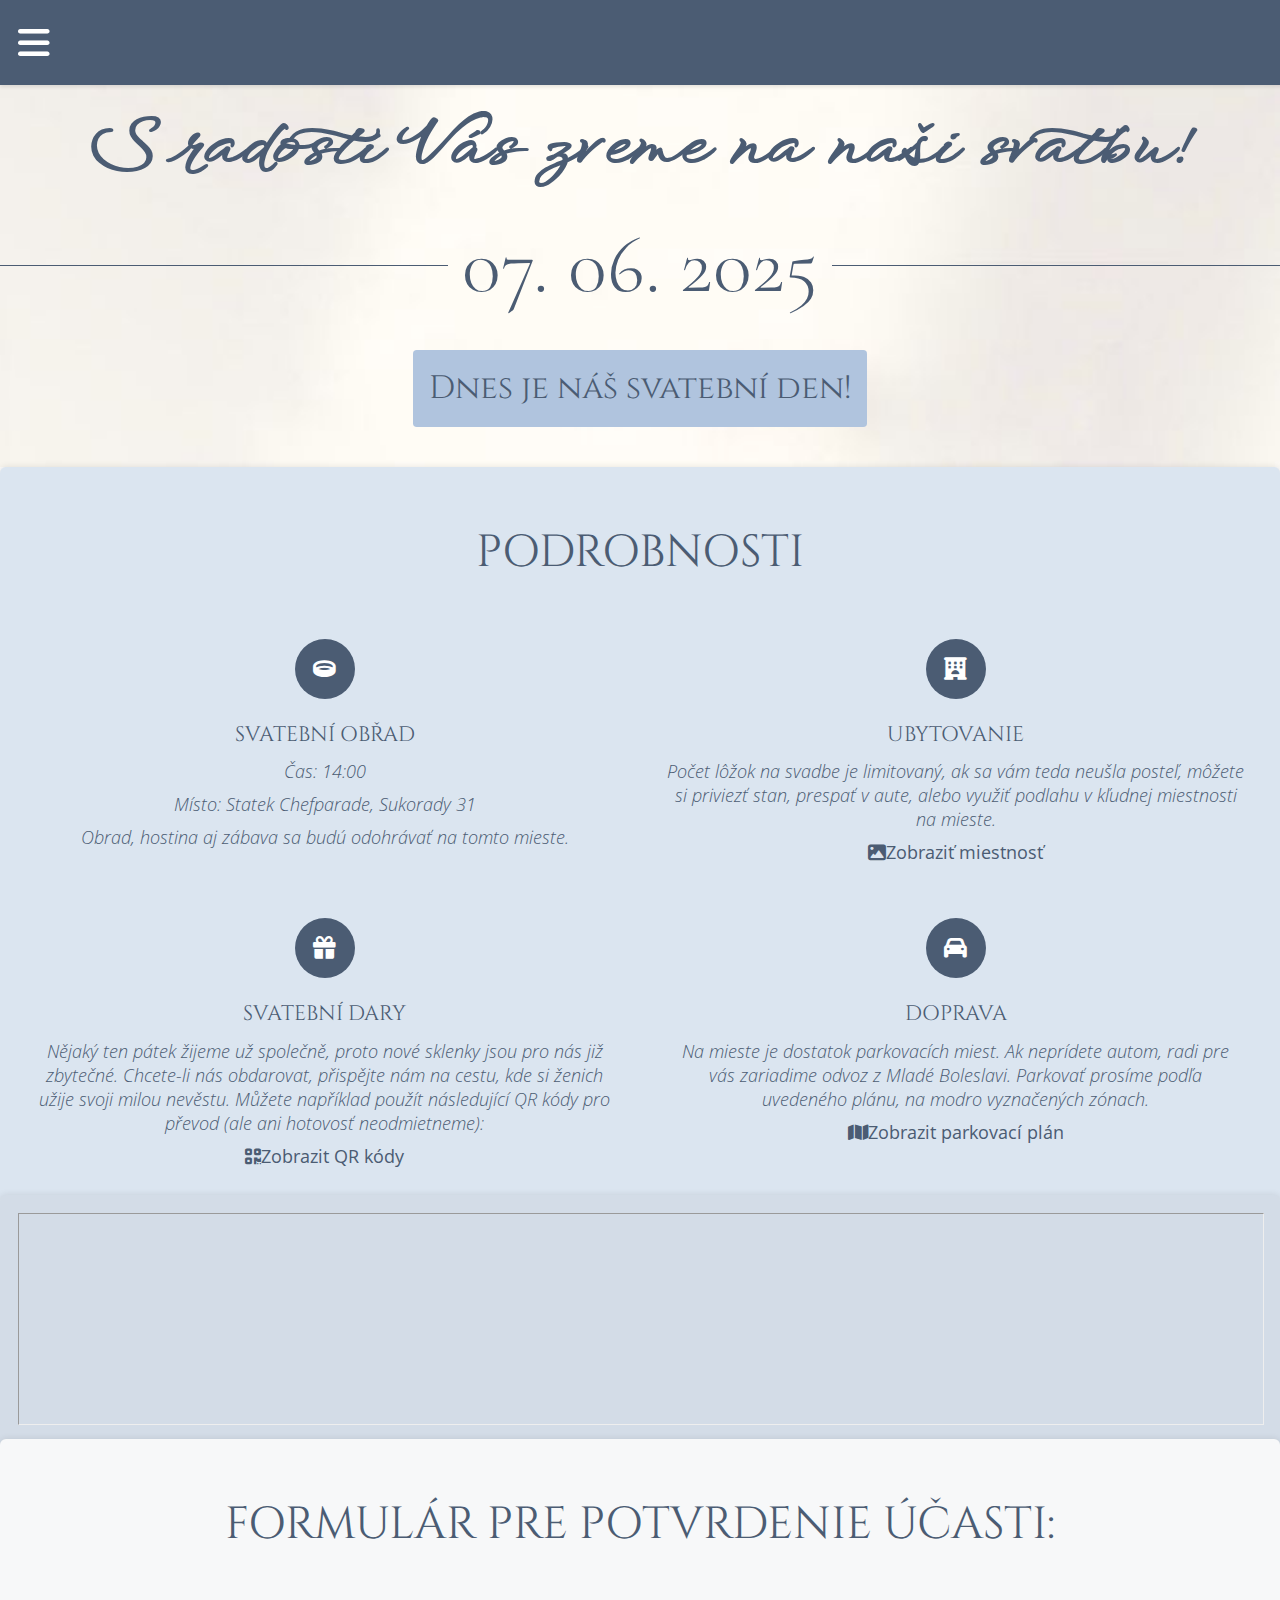
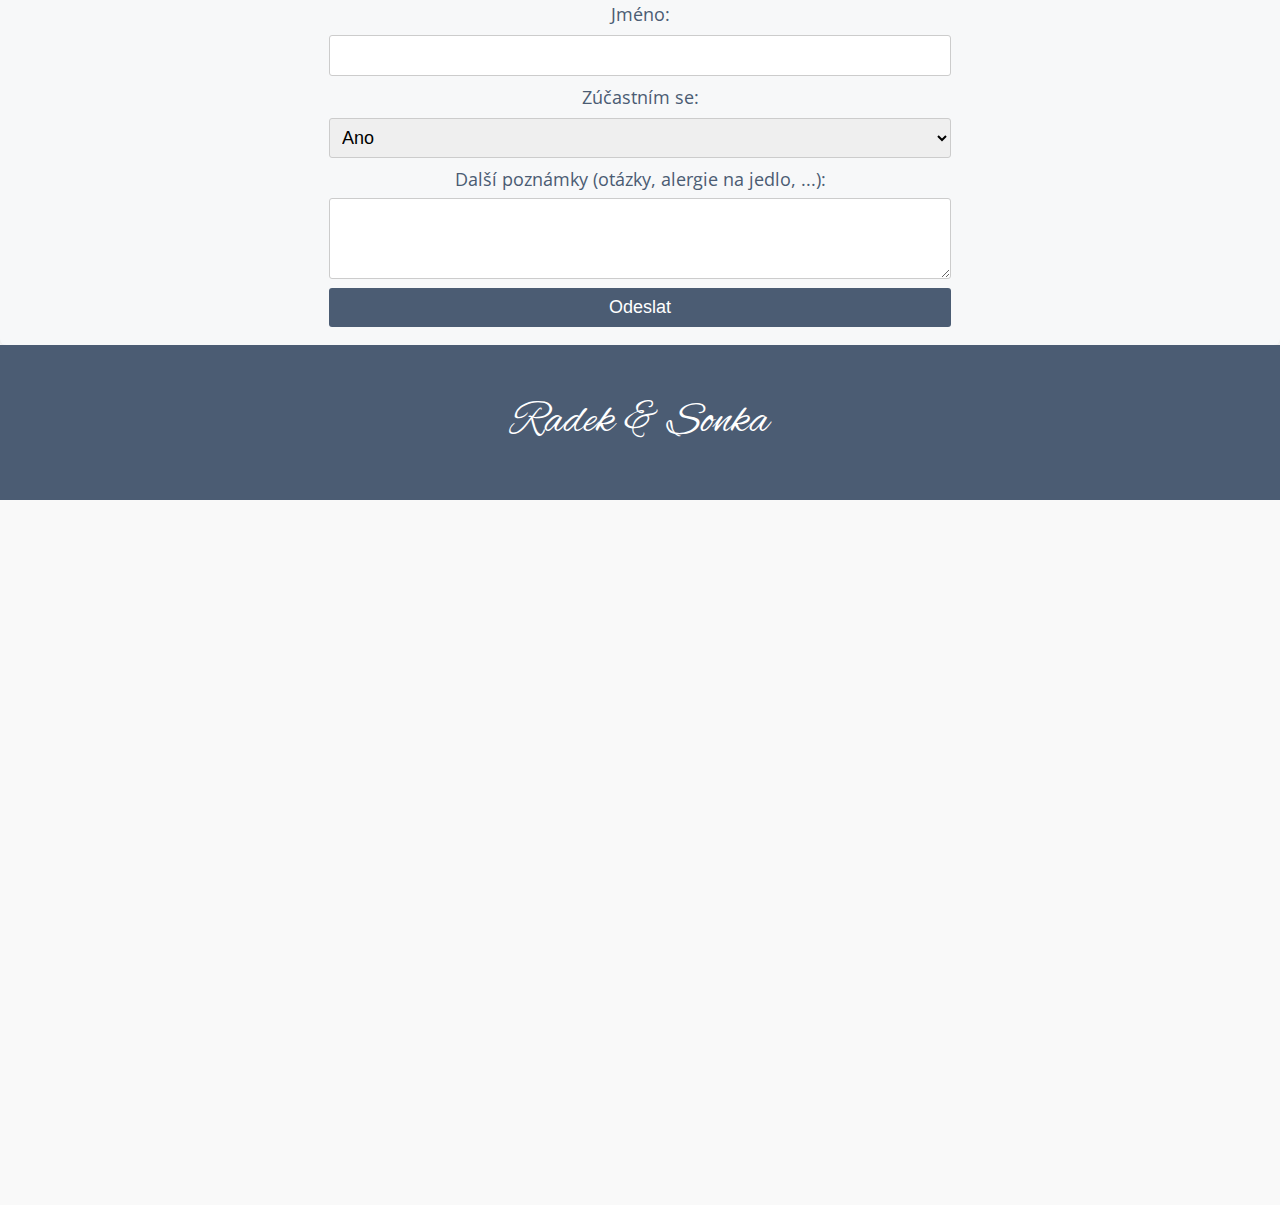
==== commit 0859ec17: "update accommodation and transportation descriptions for language consistency" ====
--- a/index.html
+++ b/index.html
@@ -72,8 +72,8 @@
                     <i class="fas fa-hotel"></i>
                 </div>
                 <div class="event-text">
-                    <h3>Ubytování</h3>
-                    <p>Počet lôžok na svadbe je limitovaný, ak sa vám teda neušla posteľ, můžete si přivézt stan, přespat v autě, či využít podlahu v klidné místnosti na místě.</p>
+                    <h3>Ubytovanie</h3>
+                    <p>Počet lôžok na svadbe je limitovaný, ak sa vám teda neušla posteľ, môžete si priviezť stan, prespať v aute, alebo využiť podlahu v kľudnej miestnosti na mieste.</p>
                     <div class="toggle-qr" onclick="toggleSlideshow()">
                         <i class="fas fa-image"></i> Zobraziť miestnosť 
                     </div>
@@ -143,7 +143,7 @@
                 </div>
                 <div class="event-text">
                     <h3>Doprava</h3>
-                    <p>Na místě je dostatek parkovacích míst. Pokud nepřijedete autem, rádi pro vás zařídíme odvoz z Mladé Boleslavi. Parkovať prosíme podľa uvedeného plánu, na modro vyznačených zónach.</p>
+                    <p>Na mieste je dostatok parkovacích miest. Ak neprídete autom, radi pre vás zariadime odvoz z Mladé Boleslavi. Parkovať prosíme podľa uvedeného plánu, na modro vyznačených zónach.</p>
             
                     <!-- Toggle button to show/hide parking plan -->
                     <div class="toggle-qr" onclick="toggleParkingPlan()">
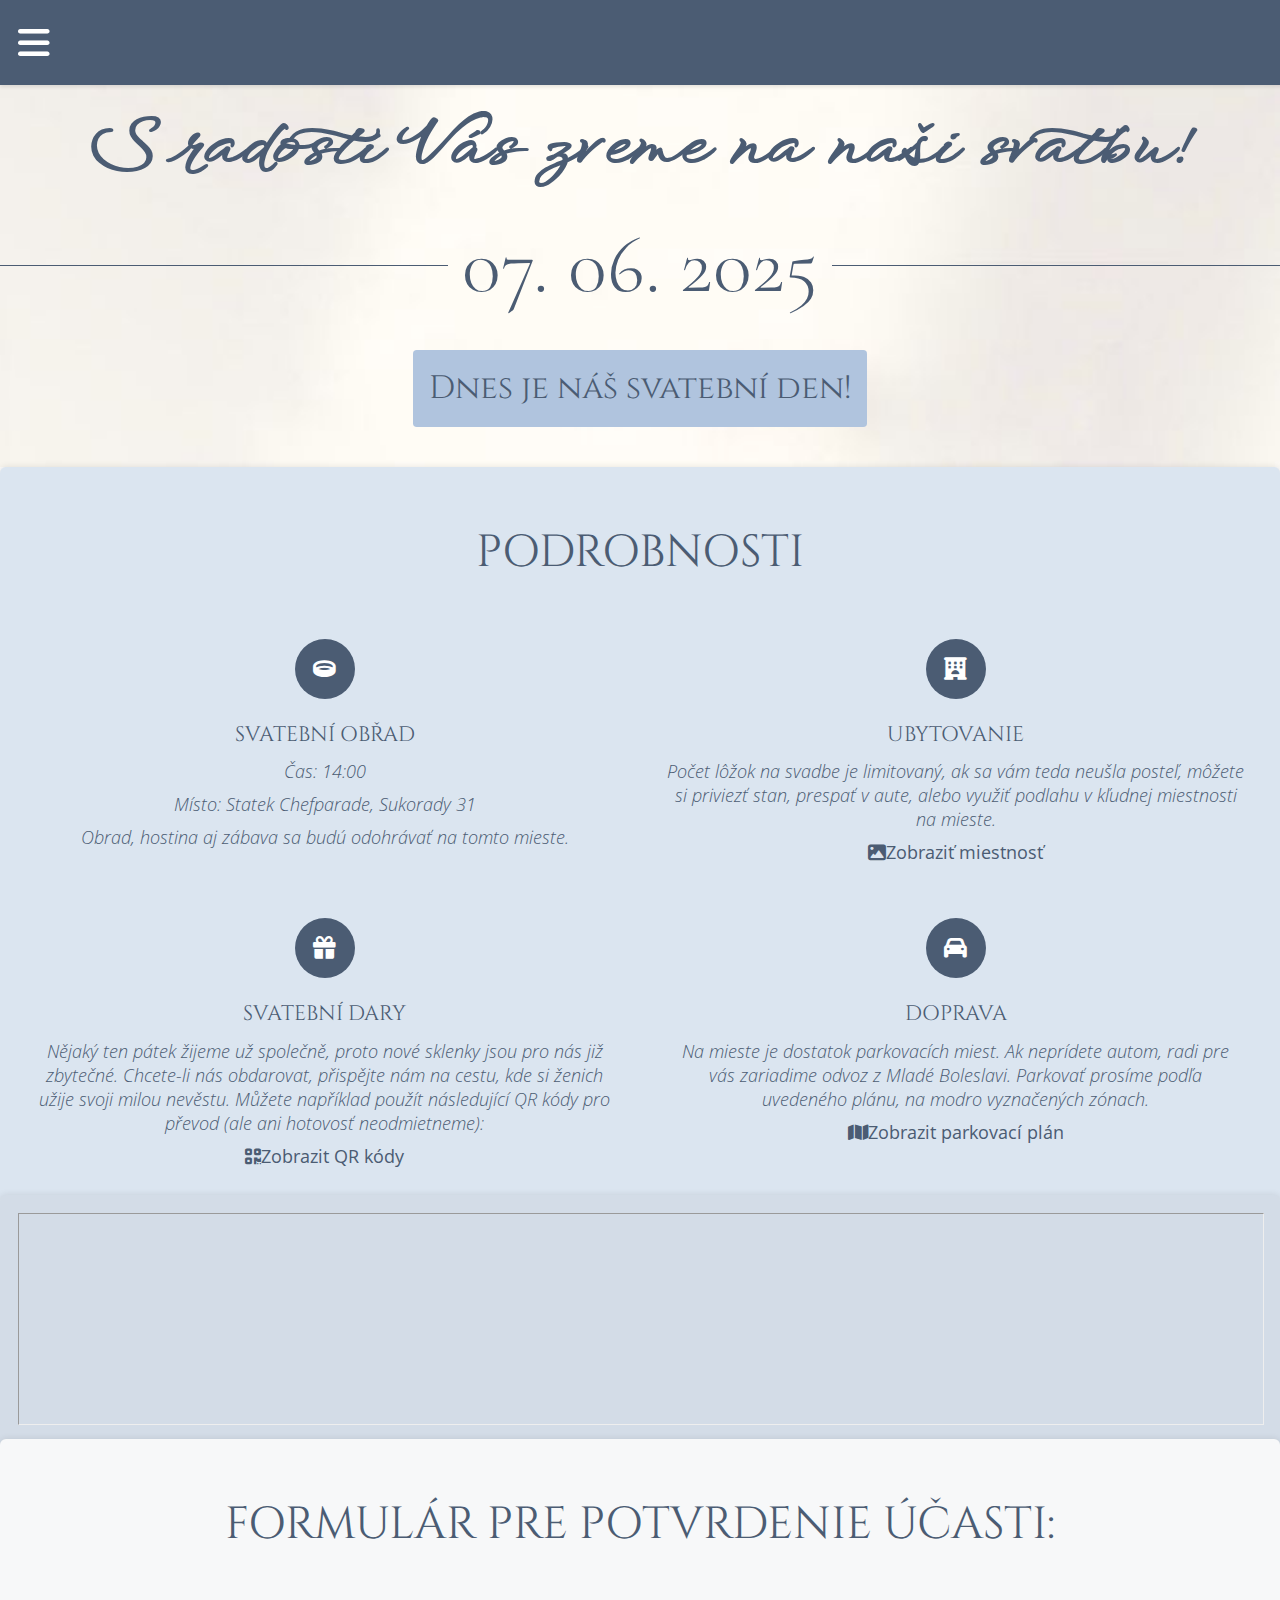
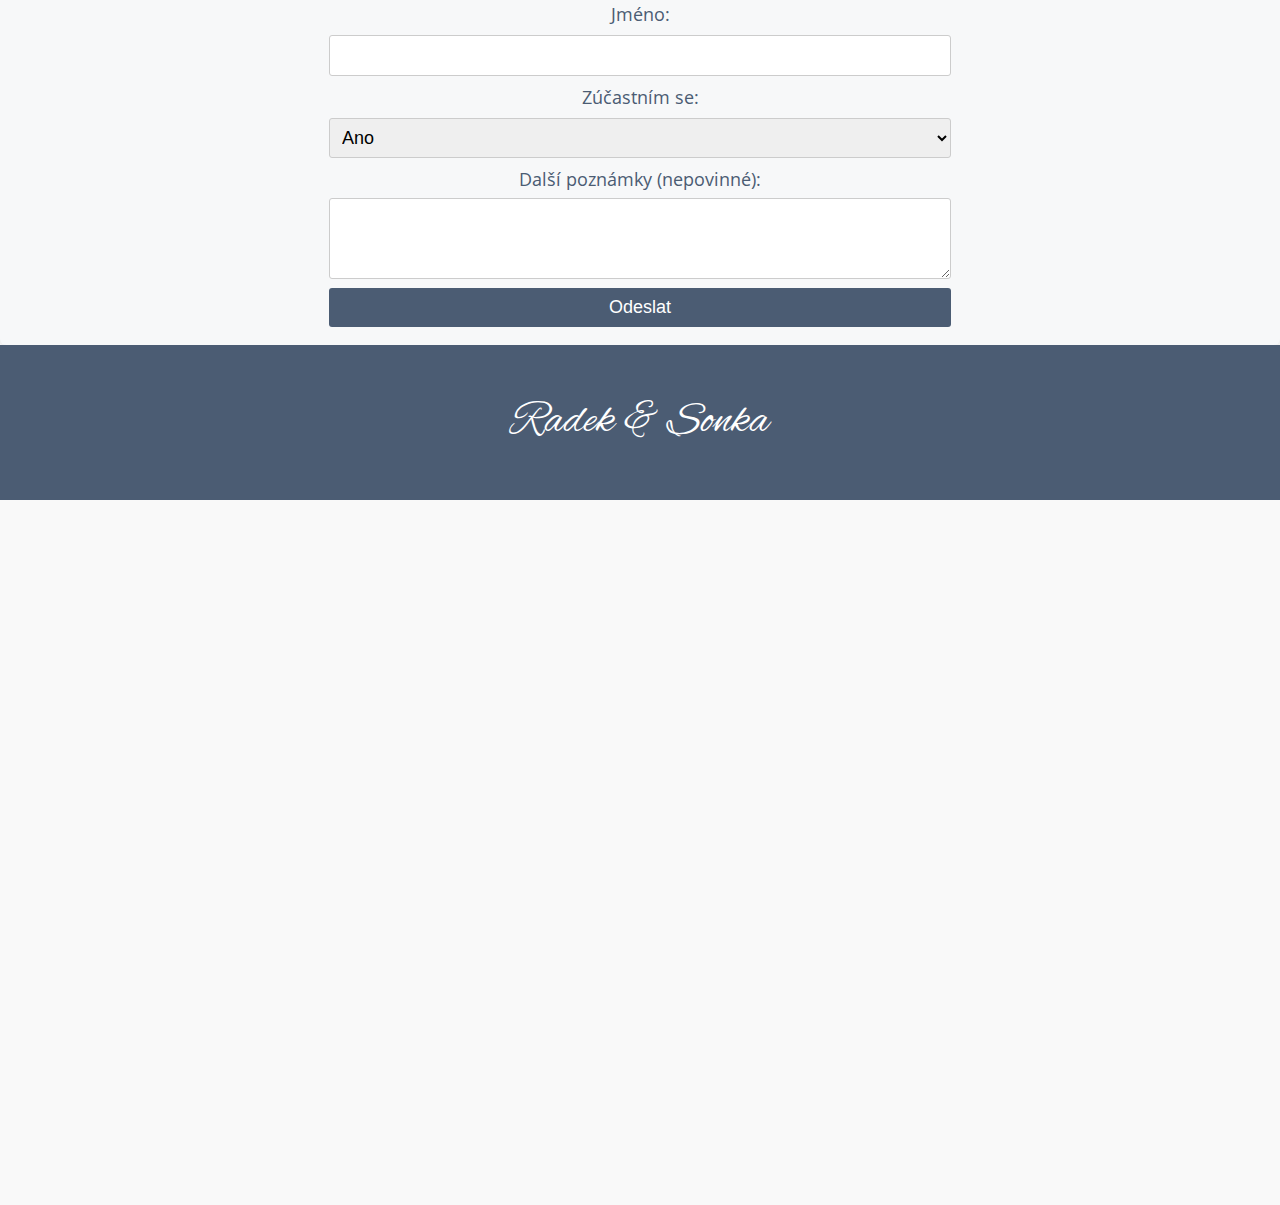
==== commit a4846871: "update notes label for clarity and language consistency" ====
--- a/index.html
+++ b/index.html
@@ -28,7 +28,7 @@
         <ul id="nav-links">
             <!-- <li><a href="#timeline">Náš příběh</a></li> -->
             <li><a href="#event-details">Podrobnosti</a></li>
-            <li><a href="#rsvp">RSVP</a></li>
+            <li><a href="#rsvp">Formulár</a></li>
             <li><a href="programme.html">Program</a></li>
         </ul>
     </div>
@@ -182,7 +182,7 @@
                 <option value="no">Ne</option>
                 <option value="yes">Ano</option>
             </select> -->
-            <label for="notes">Další poznámky (otázky, alergie na jedlo, ...):</label>
+            <label for="notes">Další poznámky (nepovinné):</label>
             <textarea id="notes" name="notes" rows="4"></textarea>
             <button type="submit">Odeslat</button>
         </form>
